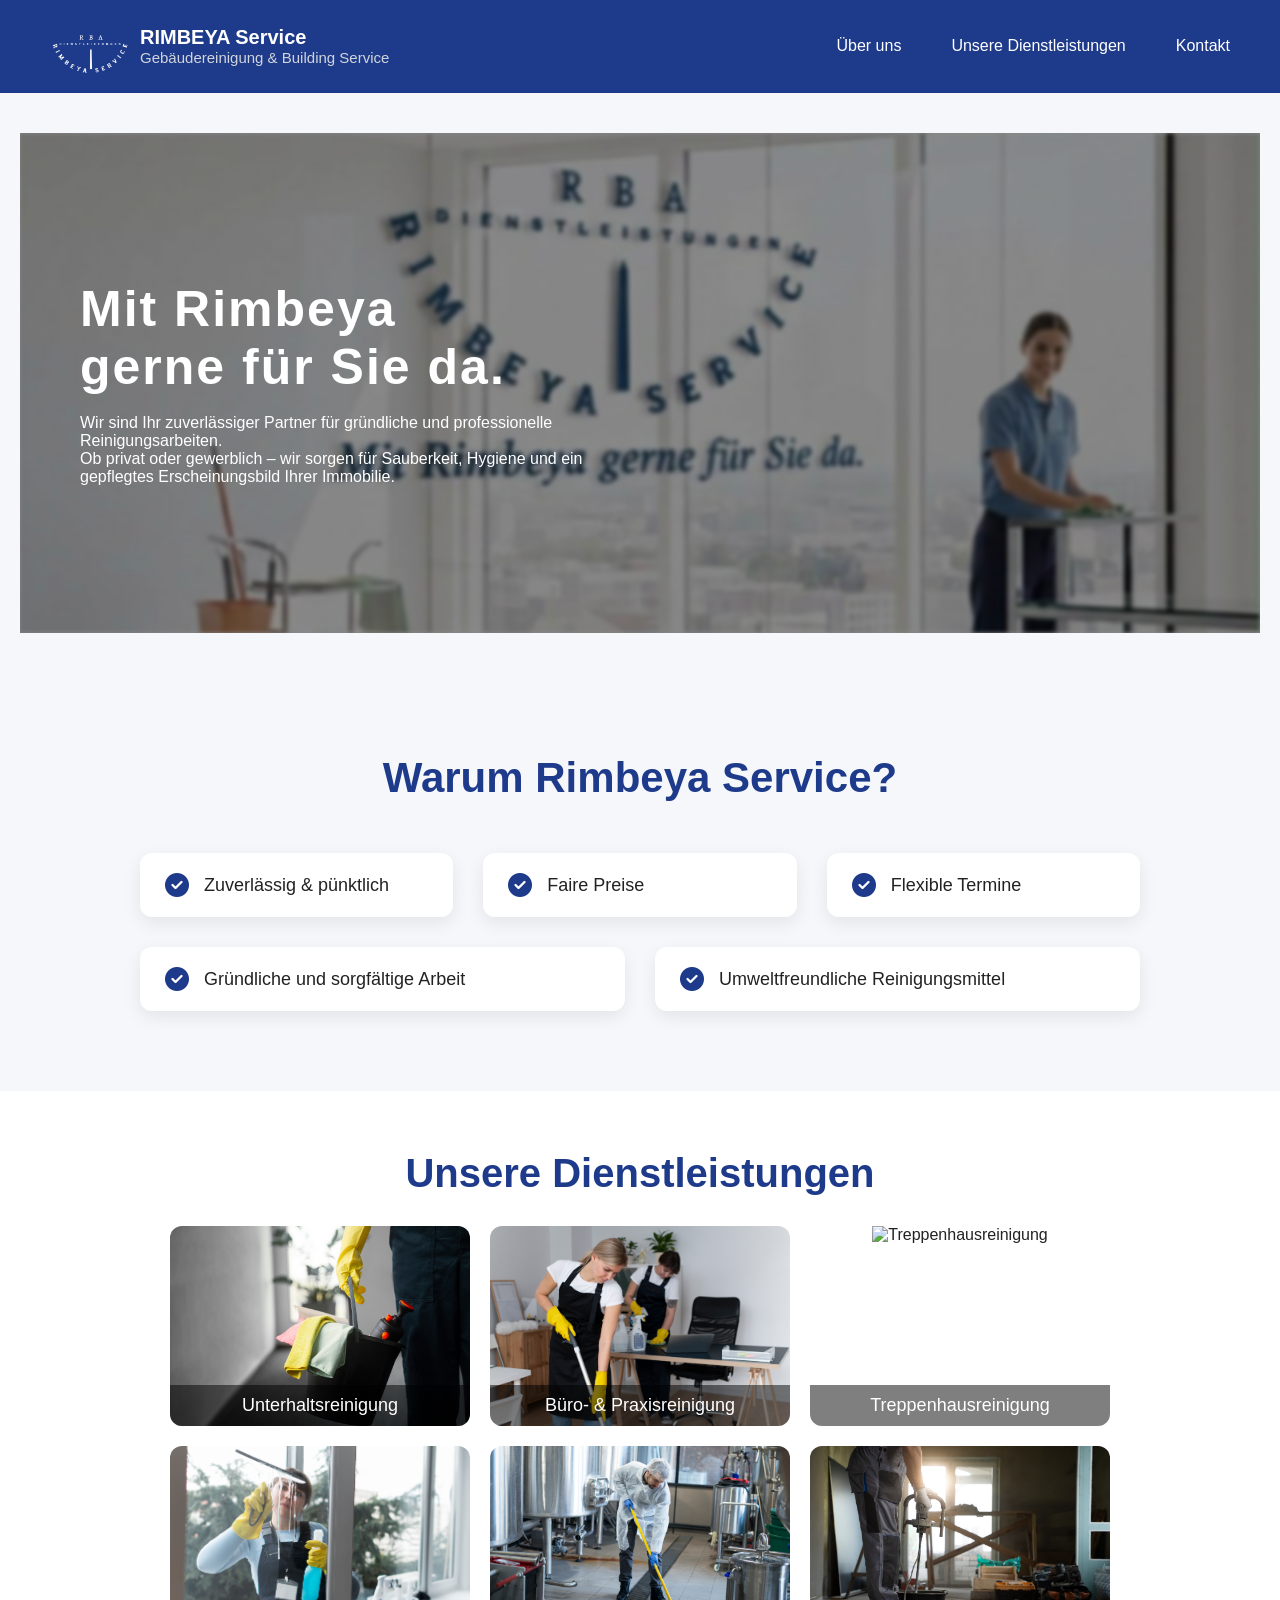
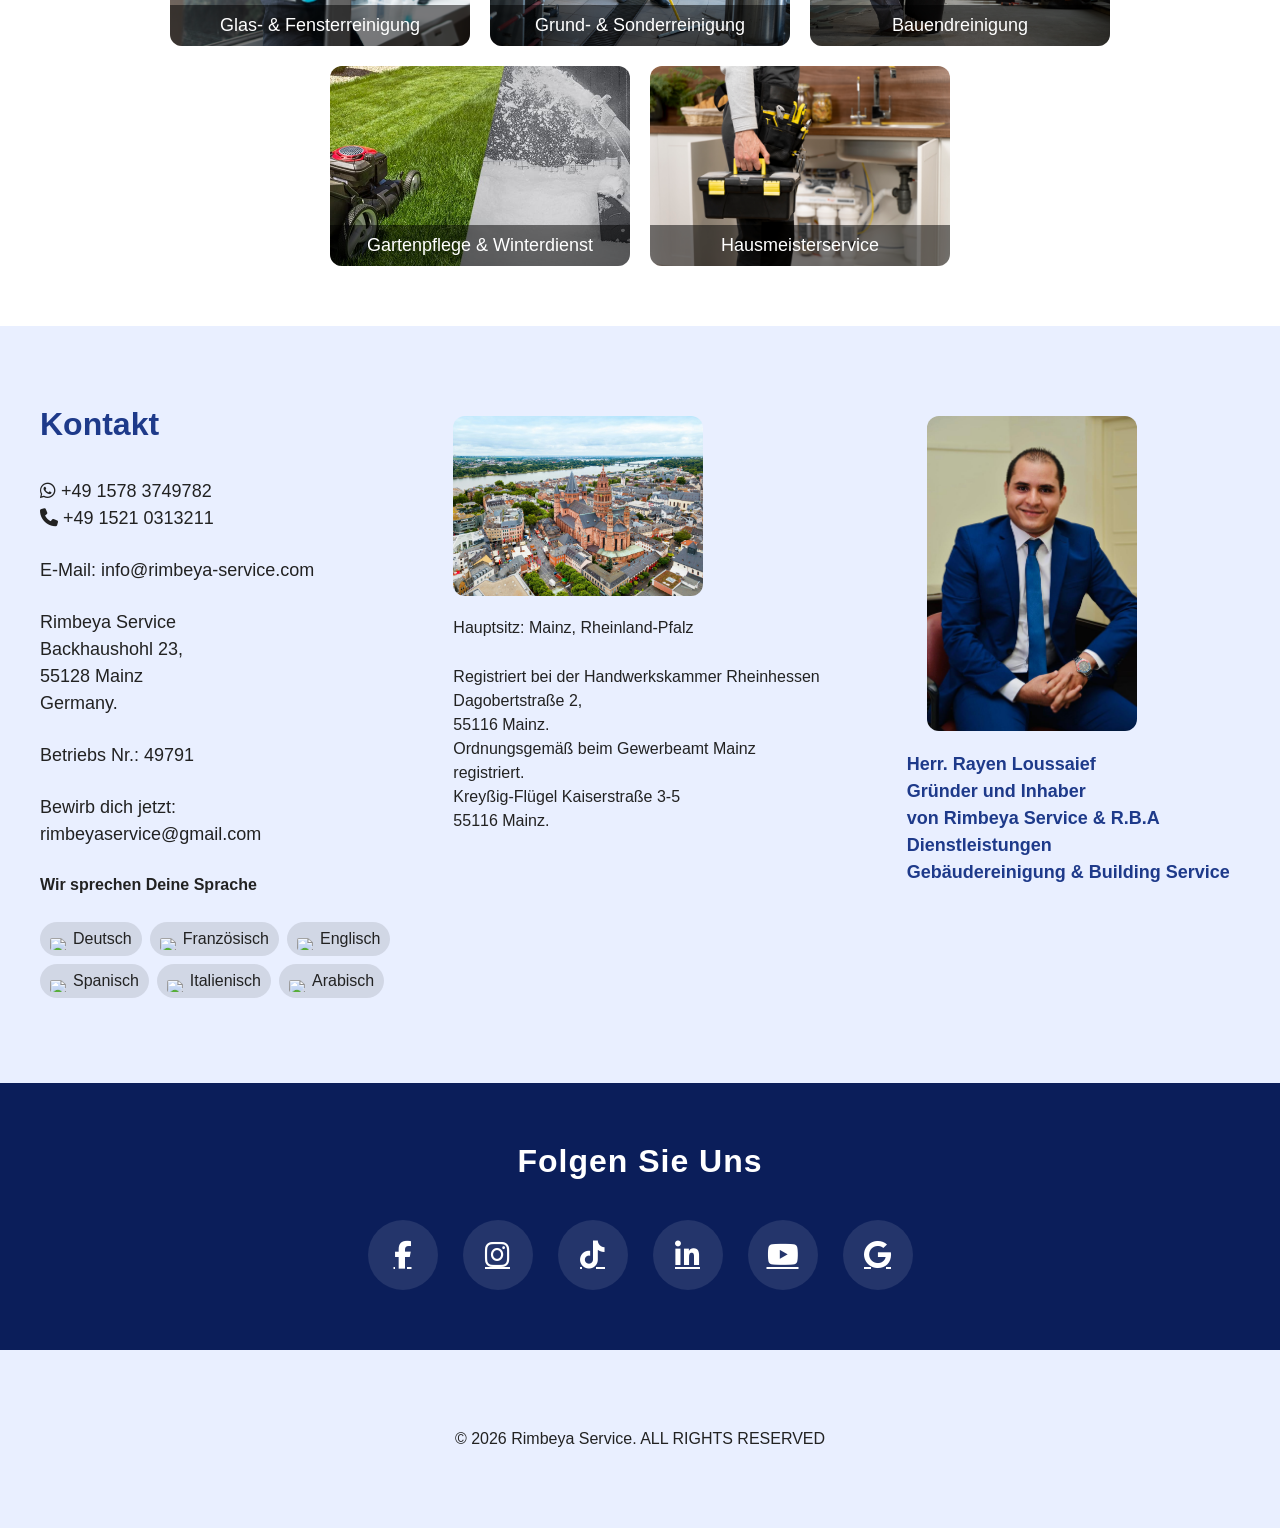
==== index.html @ 20d7219f "Modifications latest" ====
<!DOCTYPE html>
<html lang="fr">

<head>
  <meta charset="UTF-8" />
  <meta name="viewport" content="width=device-width, initial-scale=1.0" />
  <title>Rimbeya Service</title>
  <link rel="stylesheet" href="https://cdnjs.cloudflare.com/ajax/libs/font-awesome/6.4.2/css/all.min.css" />
  <link rel="stylesheet" href="style.css">
</head>

<body>

  <!-- Header -->
  <header class="header">
    <div class="logo">
      <img src="logo.png" alt="RIMBEYA Cleaning">
      <div class="logo-text">
        <span class="main-text">RIMBEYA Service</span>
        <span class="sub-text">Gebäudereinigung & Building Service</span>
      </div>
    </div>

    <!-- Navbar toujours visible -->
    <div class="hamburger">
      <span></span>
      <span></span>
      <span></span>
    </div>
    <nav class="navbar" id="navbar">
      <ul class="nav-links">
        <li><a href="#about">Über uns</a></li>
        <li><a href="#services">Unsere Dienstleistungen</a></li>
        <li><a href="#contact">Kontakt</a></li>
      </ul>
    </nav>
  </header>



  <!-- Section À propos -->
  <section id="about" class="about-section">
    <div class="about-image">
      <img class="slider active" src="img/rimbeya.jpeg" alt="Service de nettoyage professionnel">
      <img class="slider" src="img/img2.jpeg" alt="Service de nettoyage professionnel">
      <img class="slider" src="img/img3.jpeg" alt="Service de nettoyage professionnel">
      <img class="slider" src="img/rimbeya2.jpeg" alt="Service de nettoyage professionnel">
      <img class="slider" src="img/rimbeya3.jpeg" alt="Service de nettoyage professionnel">


      <div class="overlay-text-custom">
        <div class="overlay-left">
          <h1>Mit Rimbeya </br>gerne für Sie da. </h1></br>
          <p> Wir sind Ihr zuverlässiger Partner für gründliche und professionelle Reinigungsarbeiten.
            </br>Ob privat oder gewerblich – wir sorgen für Sauberkeit, Hygiene und ein gepflegtes Erscheinungsbild
            Ihrer Immobilie.</p>

        </div>
        <div class="overlay-right">
        </div>
      </div>
    </div>
  </section>

  <!-- Section Pourquoi / Why -->
  <section id="why" class="why-section">
    <div class="why-container">
      <h2>Warum Rimbeya Service?</h2>
      <div class="why-list">
        <div class="why-item">
          <i class="fas fa-check-circle"></i>
          <p>Zuverlässig & pünktlich</p>
        </div>
        <div class="why-item">
          <i class="fas fa-check-circle"></i>
          <p>Faire Preise</p>
        </div>
        <div class="why-item">
          <i class="fas fa-check-circle"></i>
          <p>Flexible Termine</p>
        </div>
        <div class="why-item">
          <i class="fas fa-check-circle"></i>
          <p>Gründliche und sorgfältige Arbeit</p>
        </div>
        <div class="why-item">
          <i class="fas fa-check-circle"></i>
          <p>Umweltfreundliche Reinigungsmittel</p>
        </div>
      </div>
    </div>
  </section>
  <!-- Section Services -->
  <section id="services" class="services-section">
    <h2>Unsere Dienstleistungen</h2>
    <div class="services-container">
      <div class="service-card">
        <img src="routine.jpg" alt="Unterhaltsreinigung">
        <div class="service-overlay">Unterhaltsreinigung</div>
      </div>
      <div class="service-card">
        <img src="office.jpg" alt="Büro- & Praxisreinigung">
        <div class="service-overlay">Büro- & Praxisreinigung</div>
      </div>
      <div class="service-card">
        <img src="sollam.jpg" alt="Treppenhausreinigung">
        <div class="service-overlay">Treppenhausreinigung</div>
      </div>
      <div class="service-card">
        <img src="window.jpg" alt="Glas- & Fensterreinigung">
        <div class="service-overlay">Glas- & Fensterreinigung</div>
      </div>
      <div class="service-card">
        <img src="3ami9.jpg" alt="Grund- & Sonderreinigung">
        <div class="service-overlay">Grund- & Sonderreinigung</div>
      </div>
      <div class="service-card">
        <img src="bine2.jpg" alt="Bauendreinigung">
        <div class="service-overlay">Bauendreinigung</div>
      </div>
      <div class="service-card">
        <img src="img/snow.jpg" alt="Gartenpflege">
        <div class="service-overlay">Gartenpflege & Winterdienst</div>
      </div>
      <div class="service-card">
        <img src="img/maintenance.jpg" alt="Hausmeisterservice">
        <div class="service-overlay">Hausmeisterservice</div>
      </div>
    </div>
  </section>

  <!-- Section Contact -->
  <section id="contact" class="contact-section">
    <div class="contact-container">

      <!-- Colonne 1 : Téléphone et Email -->
      <div class="contact-column">
        <h3>Kontakt</h3>
        <p style="font-size: 18px;"> <i class="fab fa-whatsapp"></i> +49 1578 3749782 </br> <i class="fas fa-phone"></i>
          +49 1521 0313211 </p>
        <p style="font-size: 18px;">E-Mail: info@rimbeya-service.com</p>
        <p style="font-size: 18px; ">Rimbeya Service </br> Backhaushohl 23, </br>55128 Mainz </br>Germany.</p>
        <p style="font-size: 18px;text-align: left;">Betriebs Nr.: 49791</p>
        <p style="font-size: 18px;text-align: left;">Bewirb dich jetzt: </br>rimbeyaservice@gmail.com</p>
        <p class="languages-label">Wir sprechen Deine Sprache</p>

        <!-- Sprach-Pills -->
        <p class="languages-clean">
          <span><img src="https://flagcdn.com/w20/de.png" alt="Deutsch"> Deutsch</span>
          <span><img src="https://flagcdn.com/w20/fr.png" alt="Französisch"> Französisch</span>
          <span><img src="https://flagcdn.com/w20/gb.png" alt="Englisch"> Englisch</span>
          <span><img src="https://flagcdn.com/w20/es.png" alt="Spanisch"> Spanisch</span>
          <span><img src="https://flagcdn.com/w20/it.png" alt="Italienisch"> Italienisch</span>
          <span><img src="https://flagcdn.com/w20/sa.png" alt="Arabisch"> Arabisch</span>
        </p>
      </div>

      <!-- Colonne 2 : Adresse + Logo -->
      <div class="contact-column">
        <img src="img/mainzz.jpg" alt="European Union Logo" style="width: 250px; height: 180px; ">
        <p>Hauptsitz: Mainz, Rheinland-Pfalz</p>
        <p>
          Registriert bei der Handwerkskammer Rheinhessen
          Dagobertstraße 2, </br> 55116 Mainz.</br>
          Ordnungsgemäß beim Gewerbeamt Mainz registriert.<br>
          Kreyßig-Flügel Kaiserstraße 3-5</br> 55116 Mainz.
        </p>
        <!-- Label mit Stern/Emoji -->

      </div>

      <!-- Colonne 3 : Manager -->
      <div class="contact-column">
        <img src="img/manager.jpeg" alt="Manager Rimbeya Service"
          style="width: 210px; height: auto; margin-left: 60px;">
        <p style="font-size: 18px; margin-left: 40px;" class="manager-name">
          Herr. Rayen Loussaief <br>
          Gründer und Inhaber <br>
          von Rimbeya Service & R.B.A Dienstleistungen<br>
          Gebäudereinigung & Building Service
        </p>
      </div>

    </div>
  </section>


  <!-- Social Media -->
  <section class="social-section">
    <h2>Folgen Sie Uns</h2>
    <div class="social-icons">

      <a href="https://www.facebook.com/profile.php?id=61587386945647" target="_blank" class="social-btn facebook">
        <i class="fab fa-facebook-f"></i>
      </a>

      <a href="https://www.instagram.com/rimbeyaservice/" target="_blank" class="social-btn instagram">
        <i class="fab fa-instagram"></i>
      </a>

      <a href="https://www.tiktok.com/@rimbeyaservice" target="_blank" class="social-btn tiktok">
        <i class="fab fa-tiktok"></i>
      </a>

      <a href="https://www.linkedin.com/in/rimbeya-service-1040a33ab/" target="_blank" class="social-btn linkedin">
        <i class="fab fa-linkedin-in"></i>
      </a>

      <a href="https://www.youtube.com/@RimbeyaServiceGeb%C3%A4udereinigung" target="_blank" class="social-btn youtube">
        <i class="fab fa-youtube"></i>
      </a>
      <a href="https://www.google.com/search?kgmid=/g/11yydqg3rp&hl=en-TN&q=Rimbeya+Service+Geb%C3%A4udereinigung+%26+Building+Service&shndl=30&source=sh/x/loc/osrp/m1/3&kgs=af624893e2315cab&utm_source=sh/x/loc/osrp/m1/3"
        target="_blank" class="social-btn google">
        <i class="fab fa-google"></i>
      </a>
    </div>


  </section>
  <section id="contact" class="contact-section">

    <p style="text-align: center;"> © 2026 Rimbeya Service. ALL RIGHTS RESERVED
    </p>
  </section>



  <!-- JS animations -->
  <script>
    const items = document.querySelectorAll('.why-container li');
    items.forEach((item, index) => {
      item.style.animationDelay = `${index * 0.3}s`;
    });
  </script>

  <!-- Slider JS -->
  <script src="slider.js"></script>
  <script src="menu.js"></script>

</body>

</html>
---- style.css ----
/* Reset & global */
* {
  margin: 0;
  padding: 0;
  box-sizing: border-box;
  font-family: Arial, sans-serif;
}

body {
  background: #f5f7fa;
  color: #222;
}

/* Header */
.header {
  background: #1e3a8a;
  color: #fff;
  display: flex;
  justify-content: space-between;
  align-items: center;
  padding: 15px 50px;
  flex-wrap: wrap;
}

.logo {
  display: flex;
  align-items: center;
  gap: 10px;
}

.logo-text {
  display: flex;
  flex-direction: column;
}

.main-text {
  font-size: 20px;
  font-weight: bold;
  color: white;
}

.sub-text {
  font-size: 15px;
  color: #d1d5db;
  font-weight: 400;
}

.logo img {
  width: 80px;
  height: auto;
}

.navbar a {
  color: white;
  text-decoration: none;
  margin-left: 25px;
  font-weight: 500;
}

.navbar a:hover {
  text-decoration: underline;
}

/* About */
.about-section {
  padding: 40px 20px;
  text-align: center;
}

.about-image {
  position: relative;
  width: 100%;
  height: 500px;
  overflow: hidden;
}

.about-image img.slider {
  position: absolute;
  top: 0;
  left: 0;
  width: 100%;
  height: 500px;
  object-fit: cover;
  opacity: 0;
  transition: opacity 1s ease-in-out;
}

.about-image img.slider.active {
  opacity: 1;
}

.about-image img {
  width: 100%;
  height: 500px;
  object-fit: cover;
  filter: blur(2px);
}

.overlay-text {
  position: absolute;
  inset: 0;
  background: rgba(0, 0, 0, 0.45);
  display: flex;
  align-items: center;
  justify-content: center;
  border-radius: 12px;
}

.overlay-text h1 {
  color: white;
  font-size: 48px;
  letter-spacing: 2px;
}

.about-text {
  max-width: 900px;
  margin: 0 auto;
  font-size: 18px;
  line-height: 1.6;
}

/* Services */
.services-section {
  padding: 60px 20px;
  background: white;
  text-align: center;
}

.services-section h2 {
  margin-bottom: 20px;
  color: #1e3a8a;
  font-size: 40px;
}

.services-container {
  display: flex;
  flex-wrap: wrap;
  gap: 20px;
  justify-content: center;
  margin-top: 30px;
}

.service-card {
  position: relative;
  width: 300px;
  height: 200px;
  border-radius: 12px;
  overflow: hidden;
}

.service-card img {
  width: 100%;
  height: 100%;
  object-fit: cover;
  transition: transform 0.3s;
}

.service-card:hover img {
  transform: scale(1.05);
}

.service-overlay {
  position: absolute;
  bottom: 0;
  width: 100%;
  background: rgba(0, 0, 0, 0.5);
  color: white;
  text-align: center;
  font-size: 18px;
  padding: 10px 0;
}

/* Why section */
.why-section {
  padding: 80px 20px;
  background: #f5f7fa;
  text-align: center;
}

.why-container {
  max-width: 1000px;
  margin: 0 auto;
}

.why-container h2 {
  font-size: 42px;
  color: #1e3a8a;
  margin-bottom: 50px;
  line-height: 1.2;
}

/* Liste des avantages */
.why-list {
  display: flex;
  flex-wrap: wrap;
  justify-content: space-around;
  gap: 30px;
}

.why-item {
  flex: 1 1 250px;
  display: flex;
  align-items: center;
  gap: 15px;
  background: #fff;
  padding: 20px 25px;
  border-radius: 12px;
  box-shadow: 0 6px 18px rgba(0, 0, 0, 0.08);
  transition: transform 0.3s, box-shadow 0.3s;
}

.why-item i {
  color: #1e3a8a;
  font-size: 24px;
}

.why-item p {
  font-size: 18px;
  margin: 0;
  text-align: left;
}

/* Hover effet */
.why-item:hover {
  transform: translateY(-5px);
  box-shadow: 0 12px 24px rgba(0, 0, 0, 0.12);
}

/* Responsive mobile */
@media (max-width: 768px) {
  .why-list {
    flex-direction: column;
    gap: 20px;
  }

  .why-item {
    justify-content: center;
    text-align: center;
  }

  .why-item p {
    text-align: center;
  }
}

/* Contact Section */
.contact-section {
  padding: 80px 20px;
  background: #e9efff;
}

.contact-container {
  display: flex;
  justify-content: space-between;
  align-items: flex-start;
  max-width: 1200px; /* largeur pour 3 colonnes */
  margin: 0 auto;
  gap: 40px;
  flex-wrap: wrap; /* permet de passer en pile sur mobile */
}

/* Colonnes Contact */
.contact-column {
  flex: 1 1 300px; /* chaque colonne flexible, min 300px */
  display: flex;
  flex-direction: column;
  gap: 15px;
}

/* Titres des colonnes */
.contact-column h2,
.contact-column h3 {
  font-size: 32px;
  color: #1e3a8a;
  margin-bottom: 15px;
  text-align: left;
}

/* Texte */
.contact-column p {
  font-size: 16px;
  line-height: 1.5;
  margin: 5px 0;
  text-align: left;
}

/* Images */
.contact-column img {
  width: 100%;
  max-width: 250px;
  height: auto;
  border-radius: 12px;
  object-fit: cover;
  margin-top: 10px;
}

/* Nom manager */
.manager-name {
  font-size: 18px;
  font-weight: bold;
  color: #1e3a8a;
  margin-top: 10px;
  line-height: 1.4;
}

/* Responsive mobile */
@media (max-width: 992px) {
  .contact-container {
    gap: 20px;
  }

  .contact-column h2,
  .contact-column h3 {
    font-size: 28px;
    text-align: center;
  }

  .contact-column p {
    font-size: 15px;
    text-align: center;
  }

  .manager-name {
    text-align: center;
  }

  .contact-column img {
    margin: 0 auto;
  }
}

@media (max-width: 768px) {
  .contact-container {
    flex-direction: column;
    align-items: center;
    text-align: center;
    gap: 30px;
  }

  .contact-column {
    flex: 1 1 100%;
  }
}

/* Social Media */
.social-section {
  padding: 60px 20px;
  text-align: center;
  background: #0b1e5a;
  color: white;
}
.social-btn.google:hover {   
  background-color: #db4437; /* rouge Google */
  color: #fff;
}
.social-section h2 {
  font-size: 32px;
  margin-bottom: 40px;
  letter-spacing: 1px;
  color: #fff;
}

.social-icons {
  display: flex;
  justify-content: center;
  gap: 25px;
  flex-wrap: wrap;
}

.social-btn {
  width: 70px;
  height: 70px;
  display: flex;
  align-items: center;
  justify-content: center;
  border-radius: 50%;
  background: rgba(255, 255, 255, 0.1);
  color: white;
  font-size: 28px;
  position: relative;
  overflow: hidden;
  transition: all 0.3s ease;
}

.social-btn::before {
  content: '';
  position: absolute;
  width: 0;
  height: 0;
  border-radius: 50%;
  background: rgba(255, 255, 255, 0.2);
  top: 50%;
  left: 50%;
  transform: translate(-50%, -50%);
  transition: all 0.4s ease;
}

.social-btn:hover::before {
  width: 120%;
  height: 120%;
  background: rgba(255, 255, 255, 0.3);
  animation: pulse 1s infinite;
}

.social-btn:hover {
  background: white;
}

.social-btn i,
.social-svg {
  z-index: 2;
  transition: all 0.3s ease;
}

.social-btn:hover i,
.social-btn:hover .social-svg {
  transform: scale(1.2);
}

/* Pulse animation */
@keyframes pulse {
  0% {
    transform: translate(-50%, -50%) scale(0.8);
    opacity: 0.7;
  }

  50% {
    transform: translate(-50%, -50%) scale(1.2);
    opacity: 0.3;
  }

  100% {
    transform: translate(-50%, -50%) scale(0.8);
    opacity: 0.7;
  }
}

/* Hover colors spécifiques */
.social-btn.facebook:hover {
  color: #3b5998;
}

.social-btn.instagram:hover {
  color: #e1306c;
}

.social-btn.tiktok:hover {
  color: #010101;
}

.social-btn.linkedin:hover {
  color: #0077b5;
}

.social-btn.youtube:hover {
  color: #ff0000;
}

/* SVG TikTok taille */
.social-svg {
  width: 28px;
  height: 28px;
}

/* Overlay custom sur l'image About */
.overlay-text-custom {
  position: absolute;
  inset: 0;
  background: rgba(0, 0, 0, 0.45);
  display: flex;
  justify-content: space-between;
  align-items: center;
  padding: 60px;
  color: white;
  text-align: left;
}

.overlay-left {
  flex: 1;
}

.overlay-left h1 {
  font-size: 50px;
  font-weight: bold;
  letter-spacing: 2px;
  padding-right: 50px;
}

.overlay-right {
  flex: 1;
  max-width: 550px;
  padding: 50px;
  border-radius: 12px;
}

.overlay-right h2 {
  font-size: 28px;
  margin-bottom: 10px;
}

.overlay-right h3 {
  font-size: 20px;
  margin-bottom: 15px;
  font-weight: 400;
  color: #1633a8;
}

.overlay-right p {
  font-size: 18px;
  line-height: 1.6;
}

/* Responsive mobile */
@media (max-width: 768px) {
  .overlay-text-custom {
    flex-direction: column;
    text-align: center;
    padding: 30px;
  }

  .overlay-left h1 {
    font-size: 42px;
    margin-bottom: 20px;
  }

  .overlay-right {
    max-width: 100%;
  }
}

#aboutSlider {
  width: 100%;
  height: 500px;
  object-fit: cover;
  transition: opacity 0.5s ease-in-out;
}


/* Navbar responsive */
.navbar {
  display: flex;
  align-items: center;
  gap: 20px;
  position: relative;
}

.navbar ul {
  display: flex;
  gap: 25px;
  list-style: none;
}

.navbar ul li a {
  color: white;
  text-decoration: none;
  font-weight: 500;
}

.hamburger {
  display: none;
  flex-direction: column;
  cursor: pointer;
  gap: 5px;
}

.hamburger span {
  width: 25px;
  height: 3px;
  background-color: white;
  border-radius: 2px;
  transition: 0.3s;
}

/* Responsive */
/* Navbar toujours visible */
.navbar {
  display: flex;
  align-items: center;
  gap: 20px;
}

/* Liste de liens */
.navbar ul {
  display: flex;
  gap: 25px;
  list-style: none;
  margin: 0;
  padding: 0;
}

.navbar ul li a {
  color: white;
  text-decoration: none;
  font-weight: 500;
  transition: color 0.3s;
}

.navbar ul li a:hover {
  text-decoration: underline;
  color: #ffcc00;
}

/* === NAVBAR RESPONSIVE (Hamburger Mobile) === */

.hamburger {
  display: none;
  flex-direction: column;
  cursor: pointer;
  gap: 5px;
}

/* Mobile */
@media (max-width: 768px) {

  .hamburger {
    display: flex;
  }

  .navbar {
    display: none;
    width: 100%;
    margin-top: 15px;
  }

  .navbar.active {
    display: block;
  }

  .navbar ul {
    flex-direction: column;
    background: #1e3a8a;
    padding: 15px;
    border-radius: 12px;
  }

  .navbar ul li {
    padding: 10px 0;
    text-align: center;
  }
}

/* Label oben */
.languages-label {
  font-weight: 600;
  font-size: 16px;
  margin-bottom: 8px;
}

/* Sprach-Pills */
.languages-clean {
  display: flex;
  flex-wrap: wrap;
  gap: 8px;
}

.languages-clean span {
  display: flex;
  align-items: center;
  gap: 5px;
  background: rgba(0, 0, 0, 0.1);
  padding: 5px 10px;
  border-radius: 20px;
}

/* Flags */
.languages-clean img {
  width: 18px;
  height: 12px;
  object-fit: cover;
  border-radius: 2px;
}

/* Mobile */
@media (max-width: 768px) {
  .languages-clean {
    justify-content: center;
    text-align: center;
  }
}
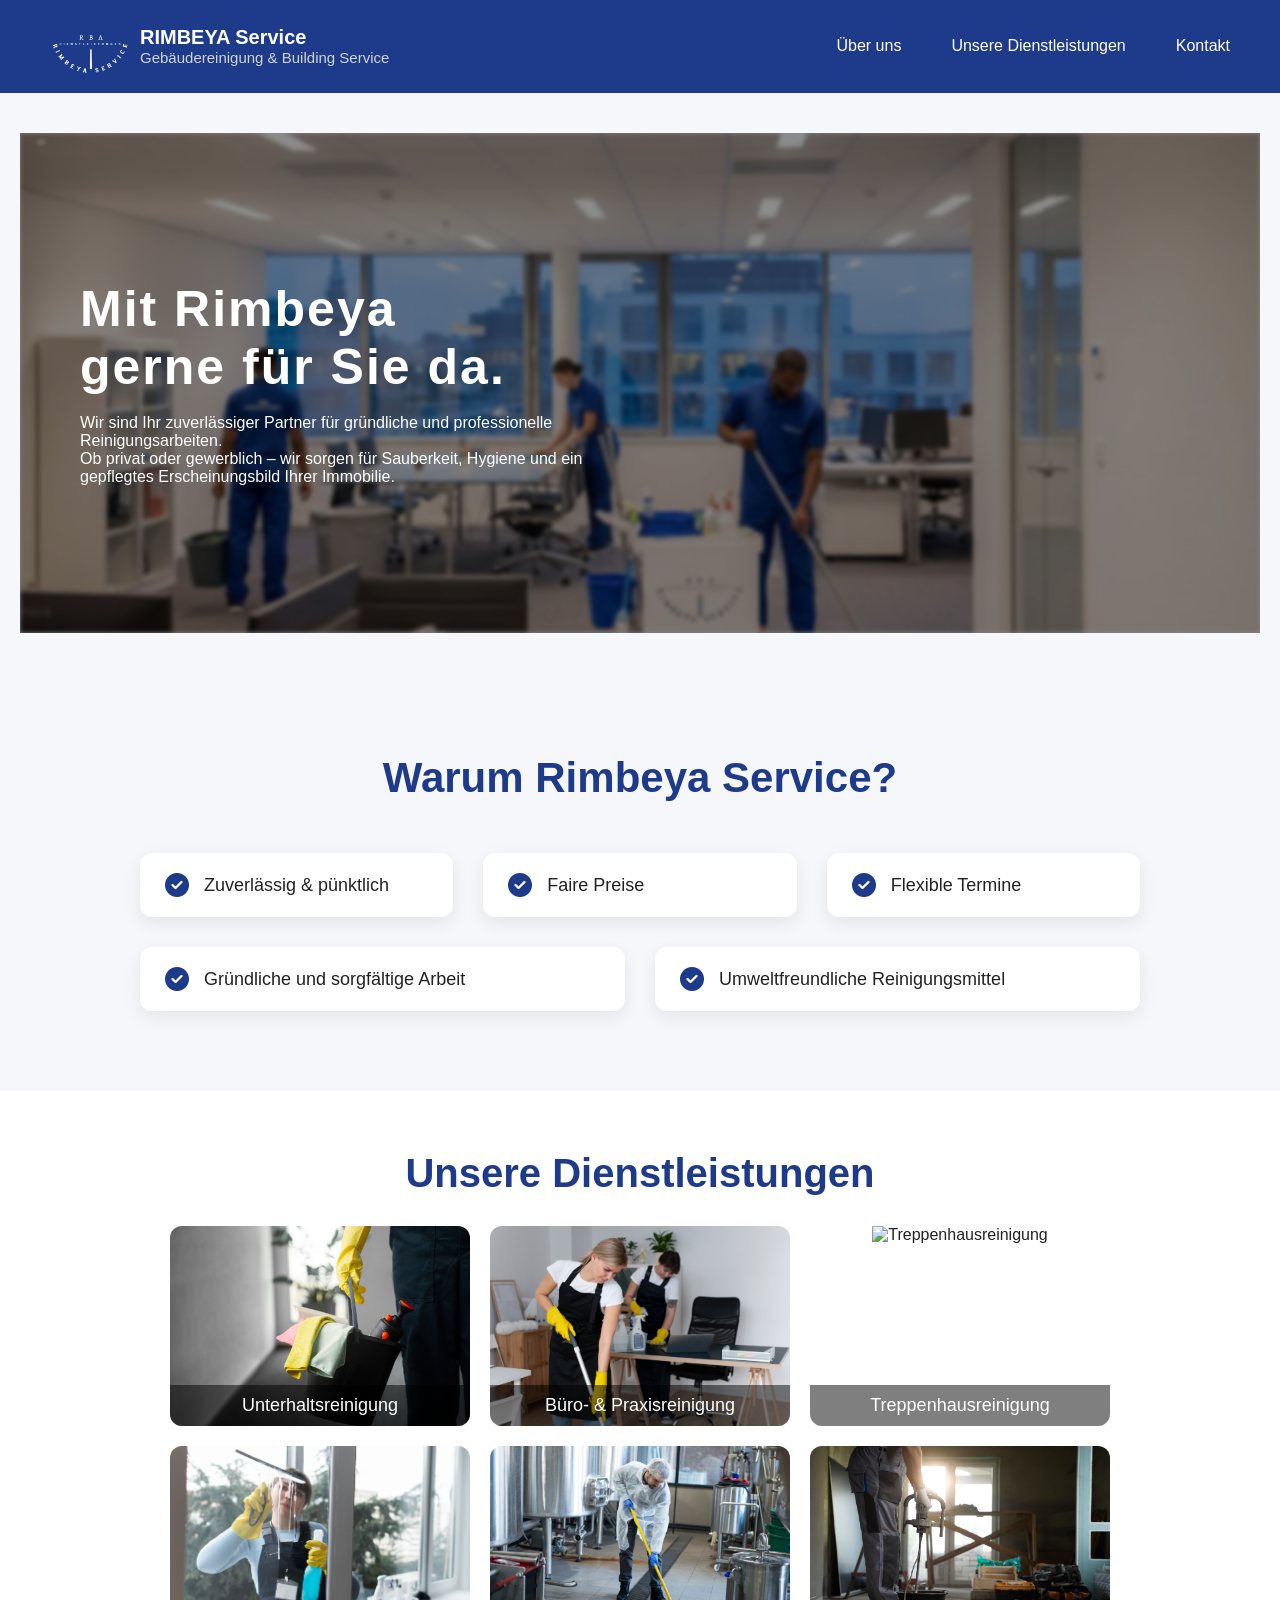
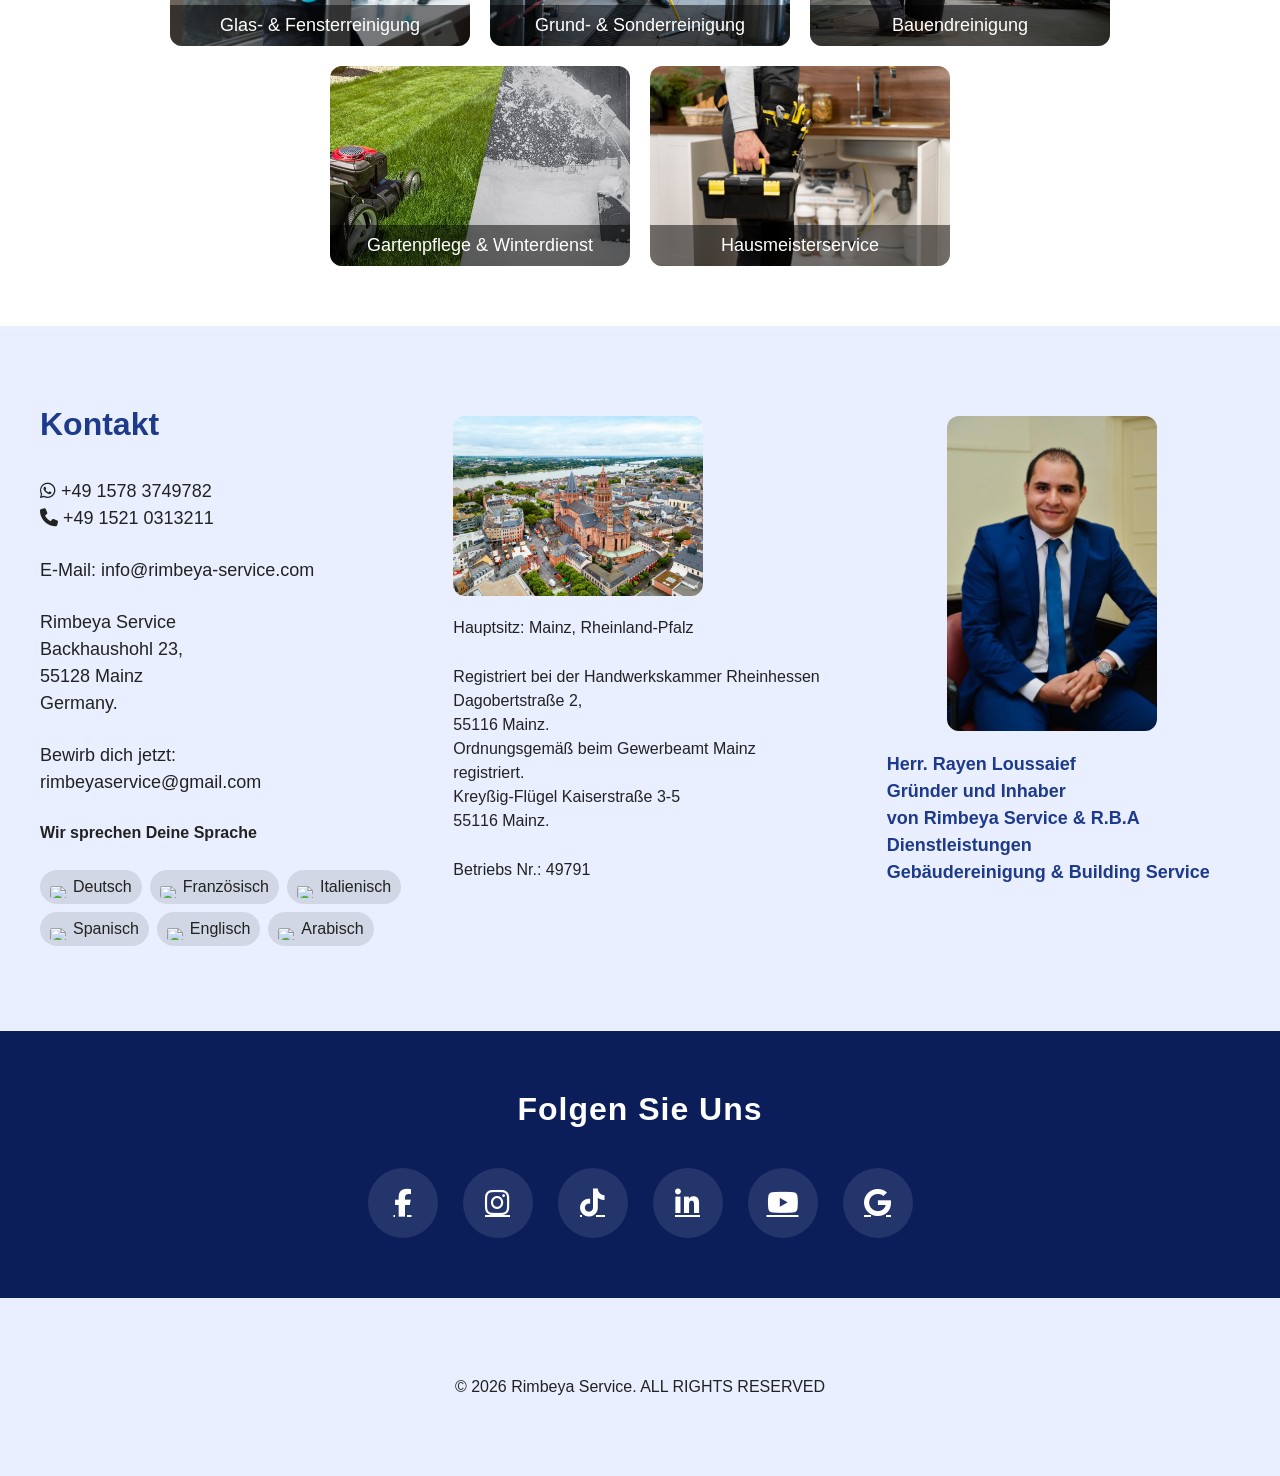
==== commit a4025e55: "Modifications latest" ====
--- a/index.html
+++ b/index.html
@@ -140,17 +140,16 @@
           +49 1521 0313211 </p>
         <p style="font-size: 18px;">E-Mail: info@rimbeya-service.com</p>
         <p style="font-size: 18px; ">Rimbeya Service </br> Backhaushohl 23, </br>55128 Mainz </br>Germany.</p>
-        <p style="font-size: 18px;text-align: left;">Betriebs Nr.: 49791</p>
-        <p style="font-size: 18px;text-align: left;">Bewirb dich jetzt: </br>rimbeyaservice@gmail.com</p>
+        <p style="font-size: 18px">Bewirb dich jetzt: </br>rimbeyaservice@gmail.com</p>
         <p class="languages-label">Wir sprechen Deine Sprache</p>
 
         <!-- Sprach-Pills -->
         <p class="languages-clean">
           <span><img src="https://flagcdn.com/w20/de.png" alt="Deutsch"> Deutsch</span>
           <span><img src="https://flagcdn.com/w20/fr.png" alt="Französisch"> Französisch</span>
+          <span><img src="https://flagcdn.com/w20/it.png" alt="Italienisch"> Italienisch</span>
+          <span><img src="https://flagcdn.com/w20/es.png" alt="Spanisch"> Spanisch</span>
           <span><img src="https://flagcdn.com/w20/gb.png" alt="Englisch"> Englisch</span>
-          <span><img src="https://flagcdn.com/w20/es.png" alt="Spanisch"> Spanisch</span>
-          <span><img src="https://flagcdn.com/w20/it.png" alt="Italienisch"> Italienisch</span>
           <span><img src="https://flagcdn.com/w20/sa.png" alt="Arabisch"> Arabisch</span>
         </p>
       </div>
@@ -165,6 +164,8 @@
           Ordnungsgemäß beim Gewerbeamt Mainz registriert.<br>
           Kreyßig-Flügel Kaiserstraße 3-5</br> 55116 Mainz.
         </p>
+        <p >Betriebs Nr.: 49791</p>
+
         <!-- Label mit Stern/Emoji -->
 
       </div>
@@ -172,8 +173,8 @@
       <!-- Colonne 3 : Manager -->
       <div class="contact-column">
         <img src="img/manager.jpeg" alt="Manager Rimbeya Service"
-          style="width: 210px; height: auto; margin-left: 60px;">
-        <p style="font-size: 18px; margin-left: 40px;" class="manager-name">
+          style="width: 210px; height: auto; margin-left: 80px;">
+        <p style="font-size: 18px; margin-left: 20px;" class="manager-name">
           Herr. Rayen Loussaief <br>
           Gründer und Inhaber <br>
           von Rimbeya Service & R.B.A Dienstleistungen<br>
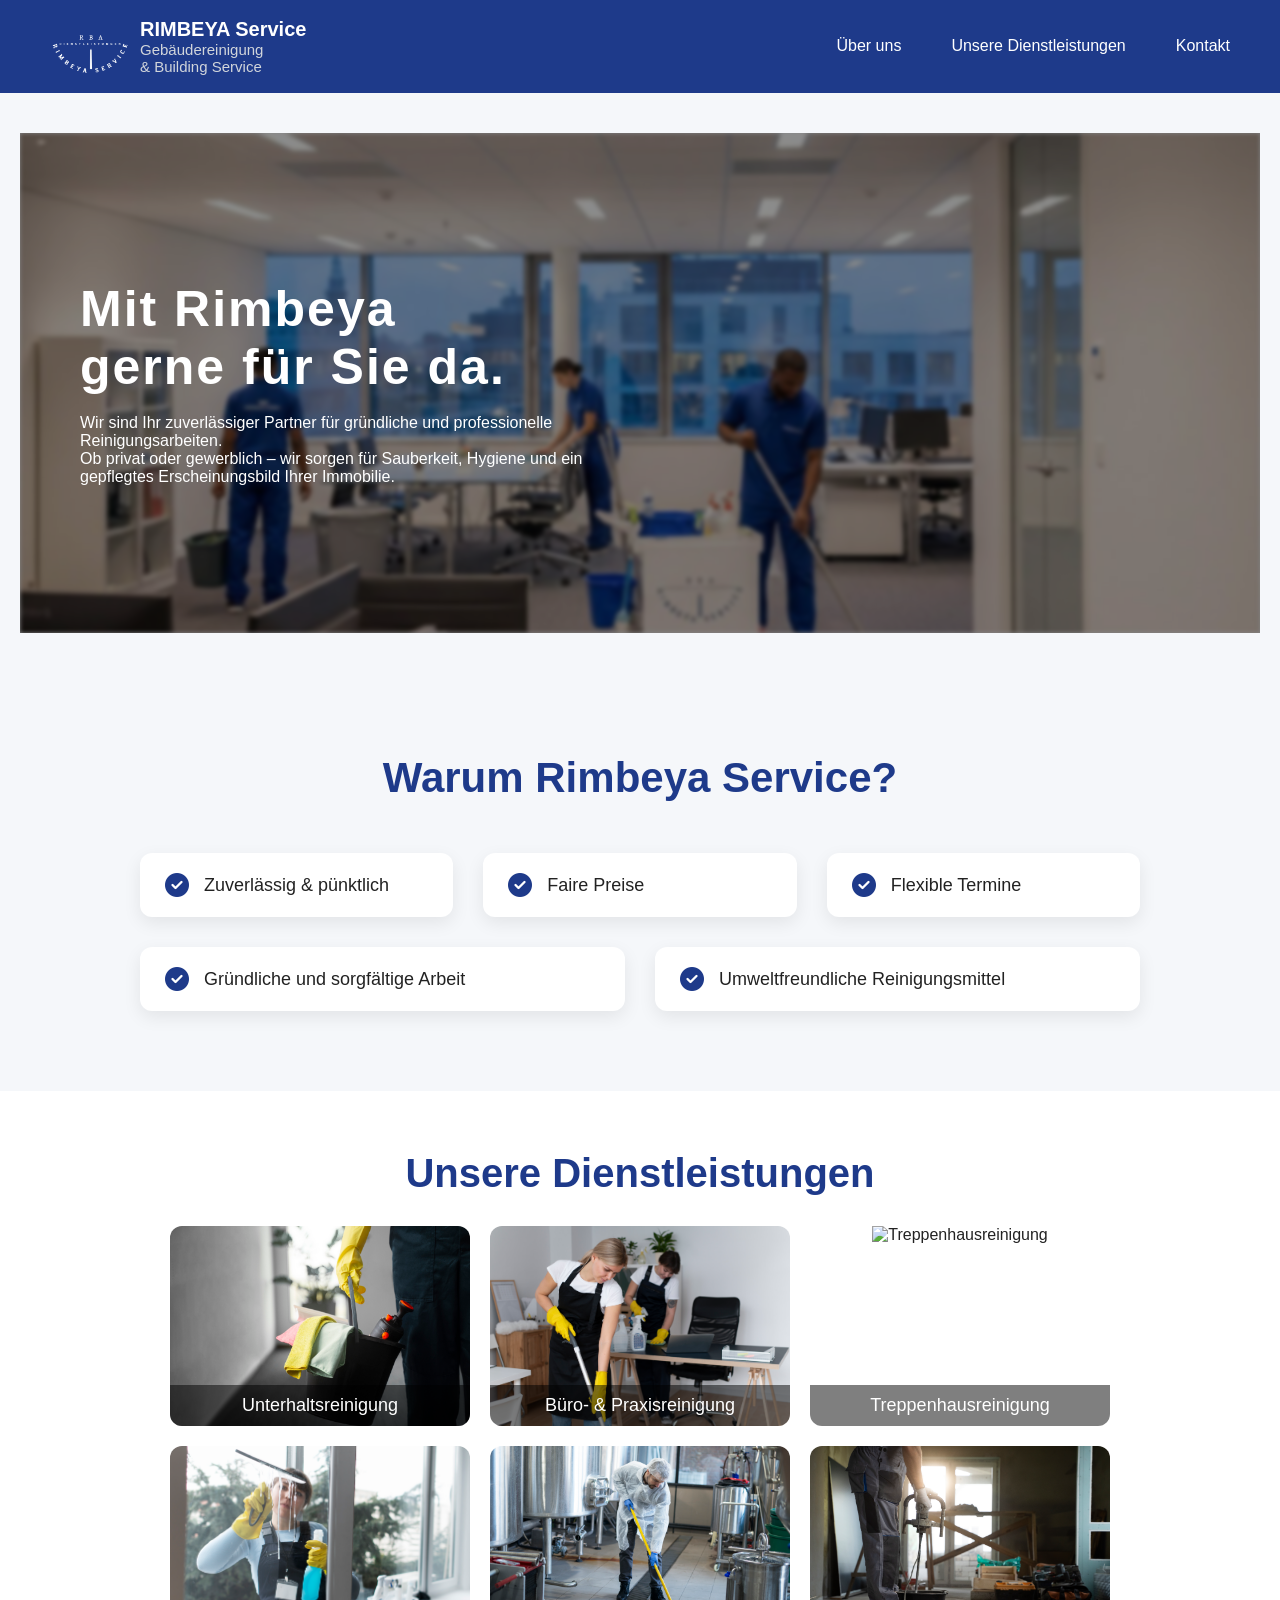
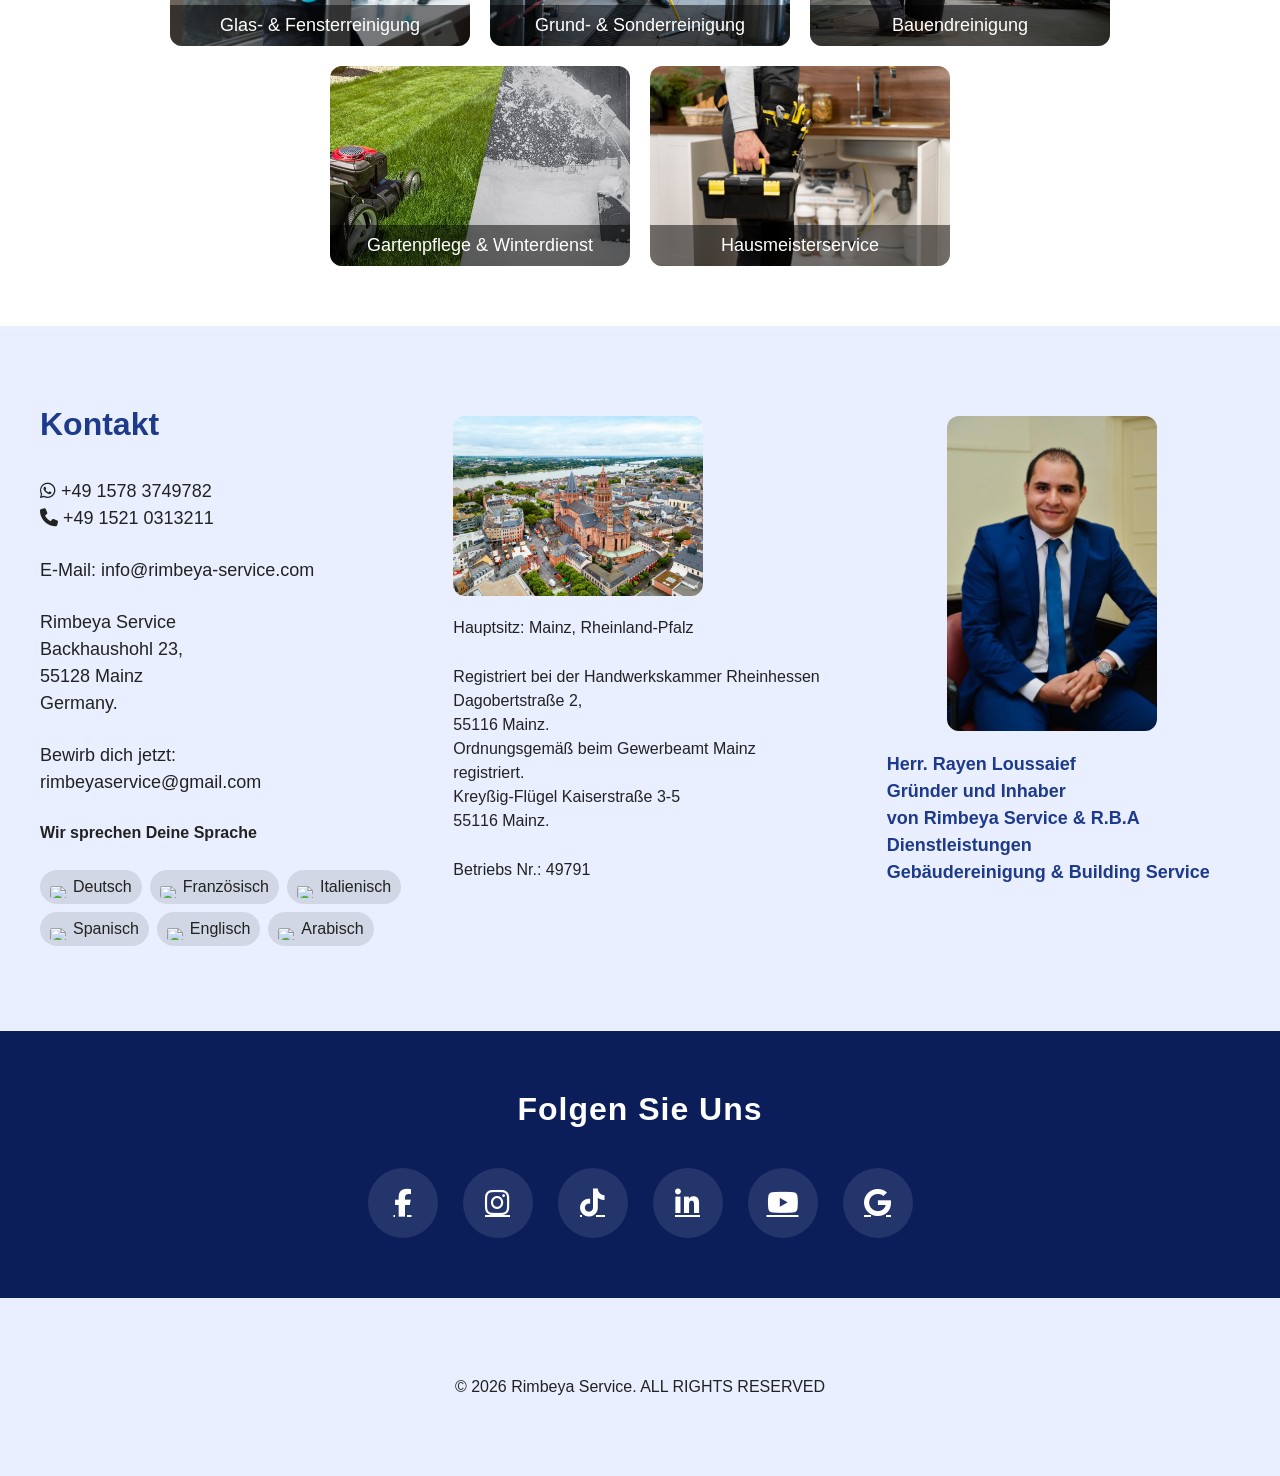
==== commit cdc1256b: "Modifications latest" ====
--- a/index.html
+++ b/index.html
@@ -17,7 +17,7 @@
       <img src="logo.png" alt="RIMBEYA Cleaning">
       <div class="logo-text">
         <span class="main-text">RIMBEYA Service</span>
-        <span class="sub-text">Gebäudereinigung & Building Service</span>
+        <span class="sub-text">Gebäudereinigung  </br>& Building Service</span>
       </div>
     </div>
 
--- a/style.css
+++ b/style.css
@@ -253,15 +253,18 @@
   display: flex;
   justify-content: space-between;
   align-items: flex-start;
-  max-width: 1200px; /* largeur pour 3 colonnes */
+  max-width: 1200px;
+  /* largeur pour 3 colonnes */
   margin: 0 auto;
   gap: 40px;
-  flex-wrap: wrap; /* permet de passer en pile sur mobile */
+  flex-wrap: wrap;
+  /* permet de passer en pile sur mobile */
 }
 
 /* Colonnes Contact */
 .contact-column {
-  flex: 1 1 300px; /* chaque colonne flexible, min 300px */
+  flex: 1 1 300px;
+  /* chaque colonne flexible, min 300px */
   display: flex;
   flex-direction: column;
   gap: 15px;
@@ -349,10 +352,13 @@
   background: #0b1e5a;
   color: white;
 }
-.social-btn.google:hover {   
-  background-color: #db4437; /* rouge Google */
+
+.social-btn.google:hover {
+  background-color: #db4437;
+  /* rouge Google */
   color: #fff;
 }
+
 .social-section h2 {
   font-size: 32px;
   margin-bottom: 40px;
@@ -644,6 +650,7 @@
   font-weight: 600;
   font-size: 16px;
   margin-bottom: 8px;
+
 }
 
 /* Sprach-Pills */
@@ -660,6 +667,13 @@
   background: rgba(0, 0, 0, 0.1);
   padding: 5px 10px;
   border-radius: 20px;
+  transition: transform 0.3s ease, background-color 0.3s ease;
+
+}
+
+.languages-clean span:hover {
+  transform: scale(1.1);
+  /* ykber shwaya */
 }
 
 /* Flags */
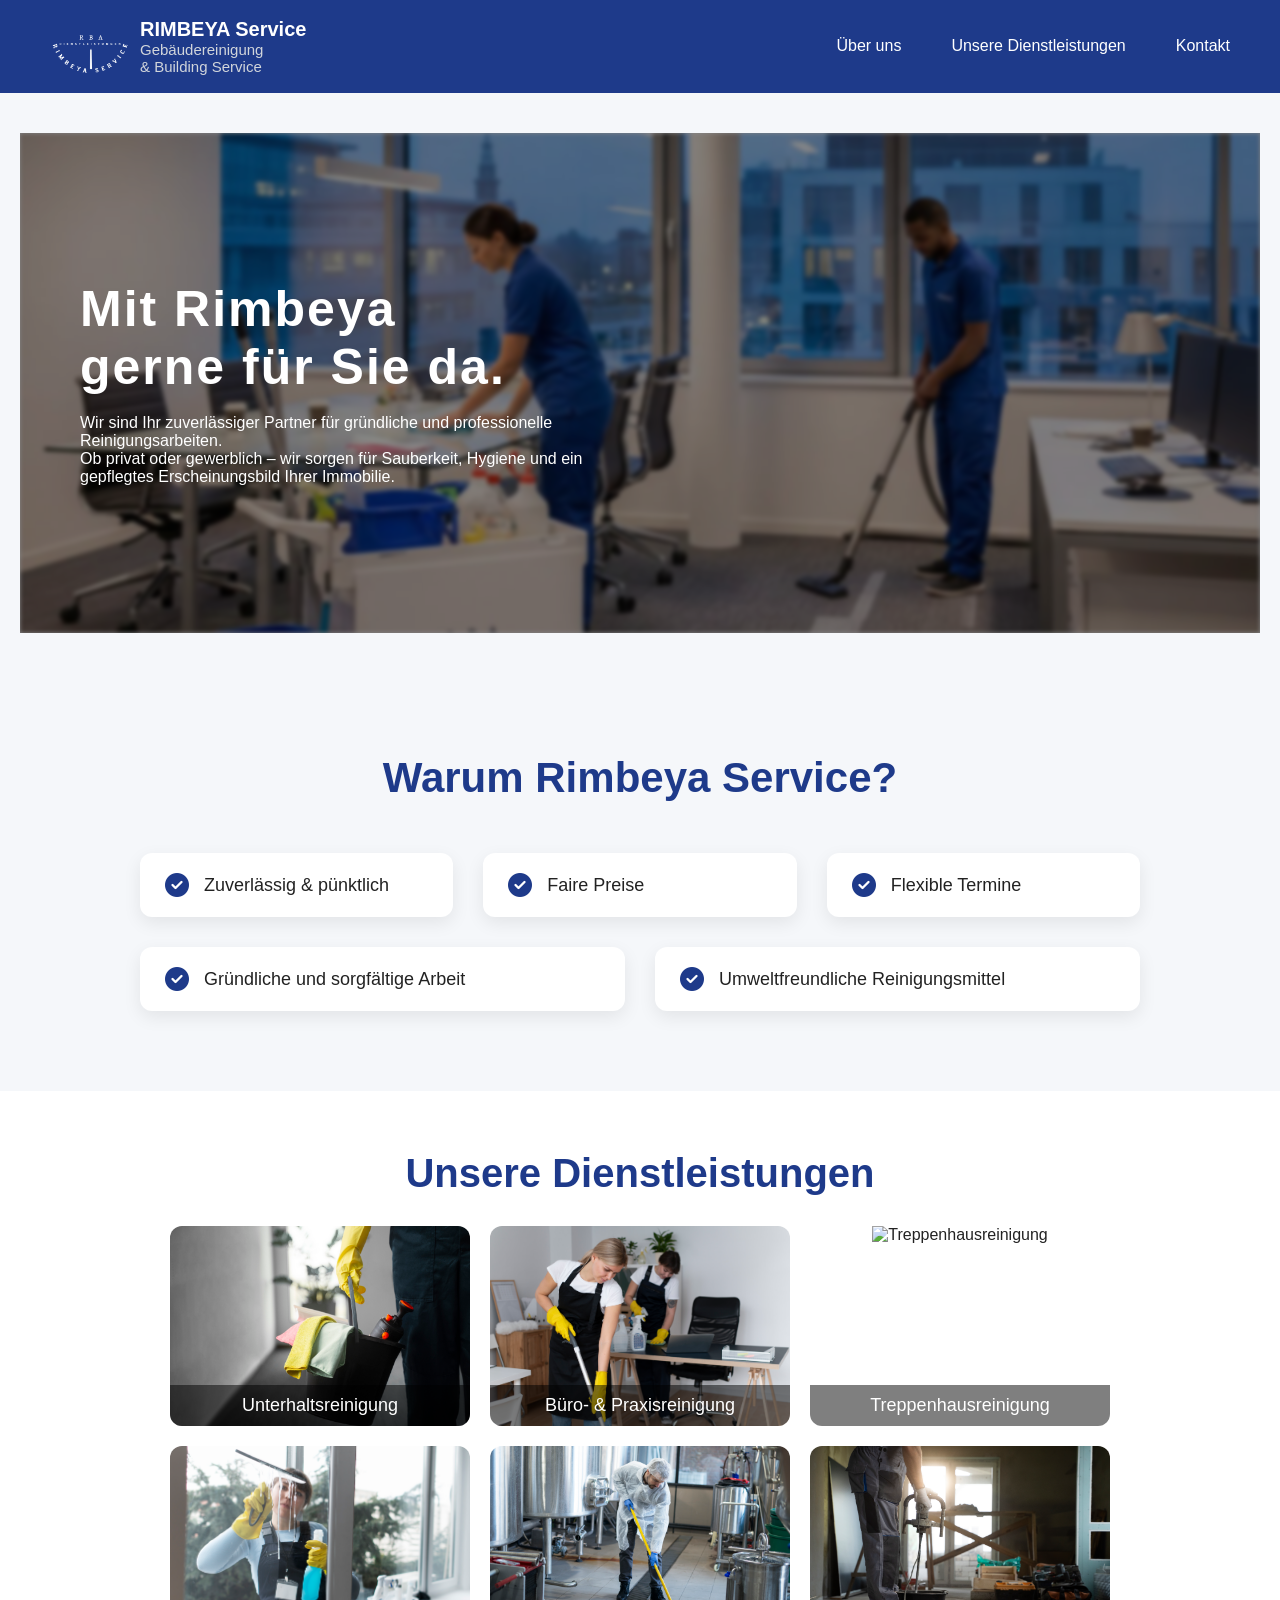
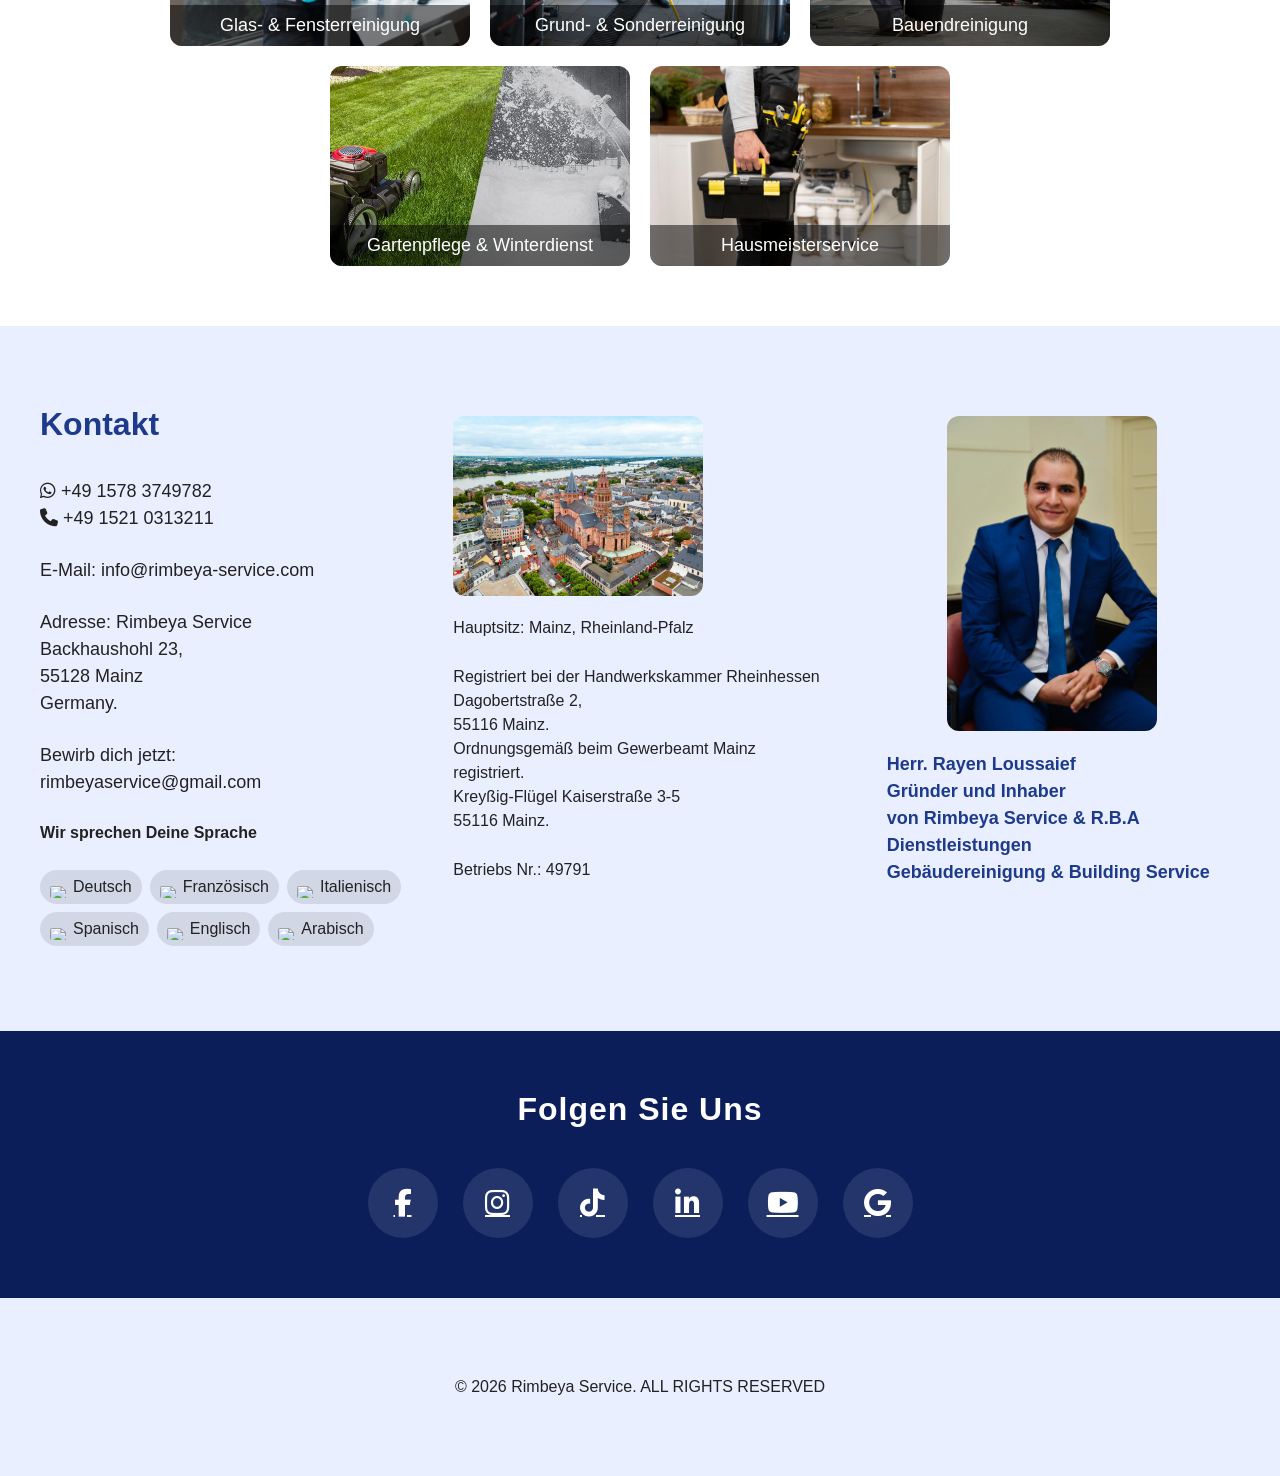
==== commit ccfc59b3: "Modifications latest" ====
--- a/index.html
+++ b/index.html
@@ -139,7 +139,7 @@
         <p style="font-size: 18px;"> <i class="fab fa-whatsapp"></i> +49 1578 3749782 </br> <i class="fas fa-phone"></i>
           +49 1521 0313211 </p>
         <p style="font-size: 18px;">E-Mail: info@rimbeya-service.com</p>
-        <p style="font-size: 18px; ">Rimbeya Service </br> Backhaushohl 23, </br>55128 Mainz </br>Germany.</p>
+        <p style="font-size: 18px; ">Adresse: Rimbeya Service </br> Backhaushohl 23, </br>55128 Mainz </br>Germany.</p>
         <p style="font-size: 18px">Bewirb dich jetzt: </br>rimbeyaservice@gmail.com</p>
         <p class="languages-label">Wir sprechen Deine Sprache</p>
 
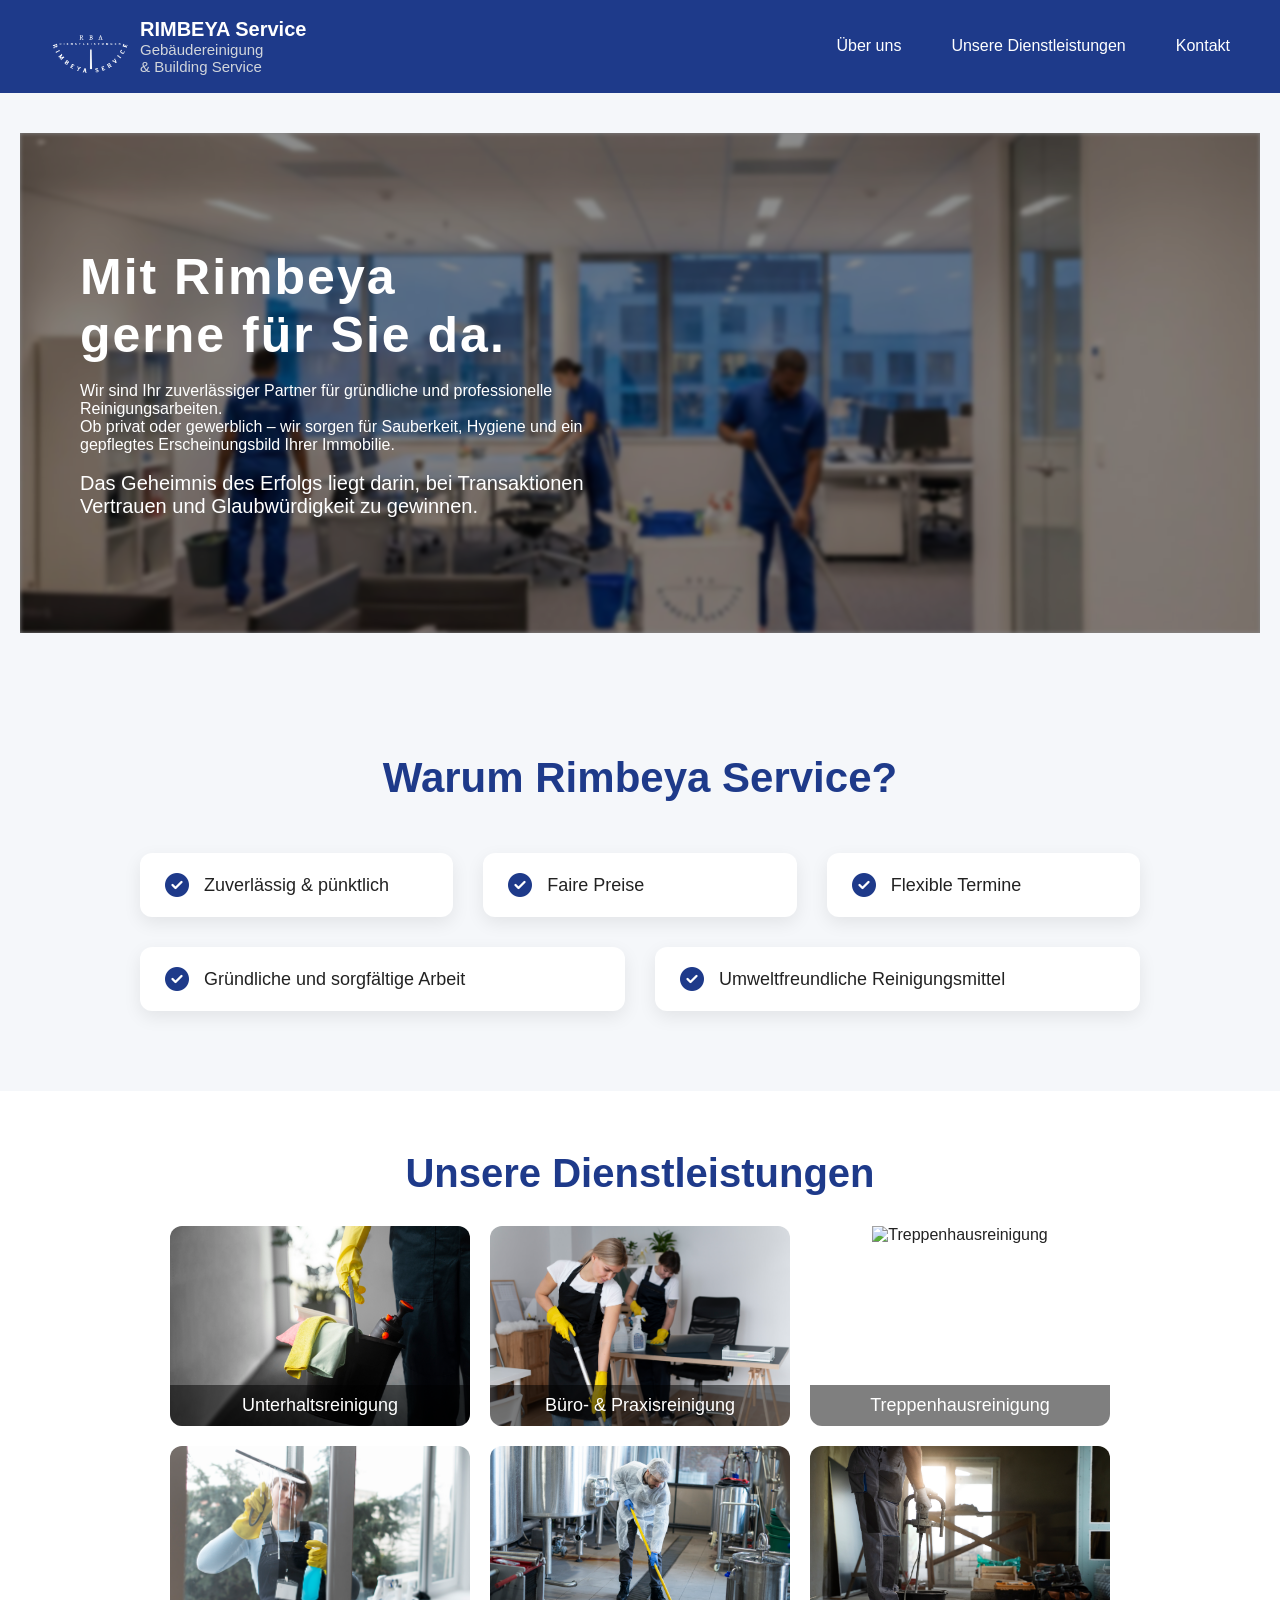
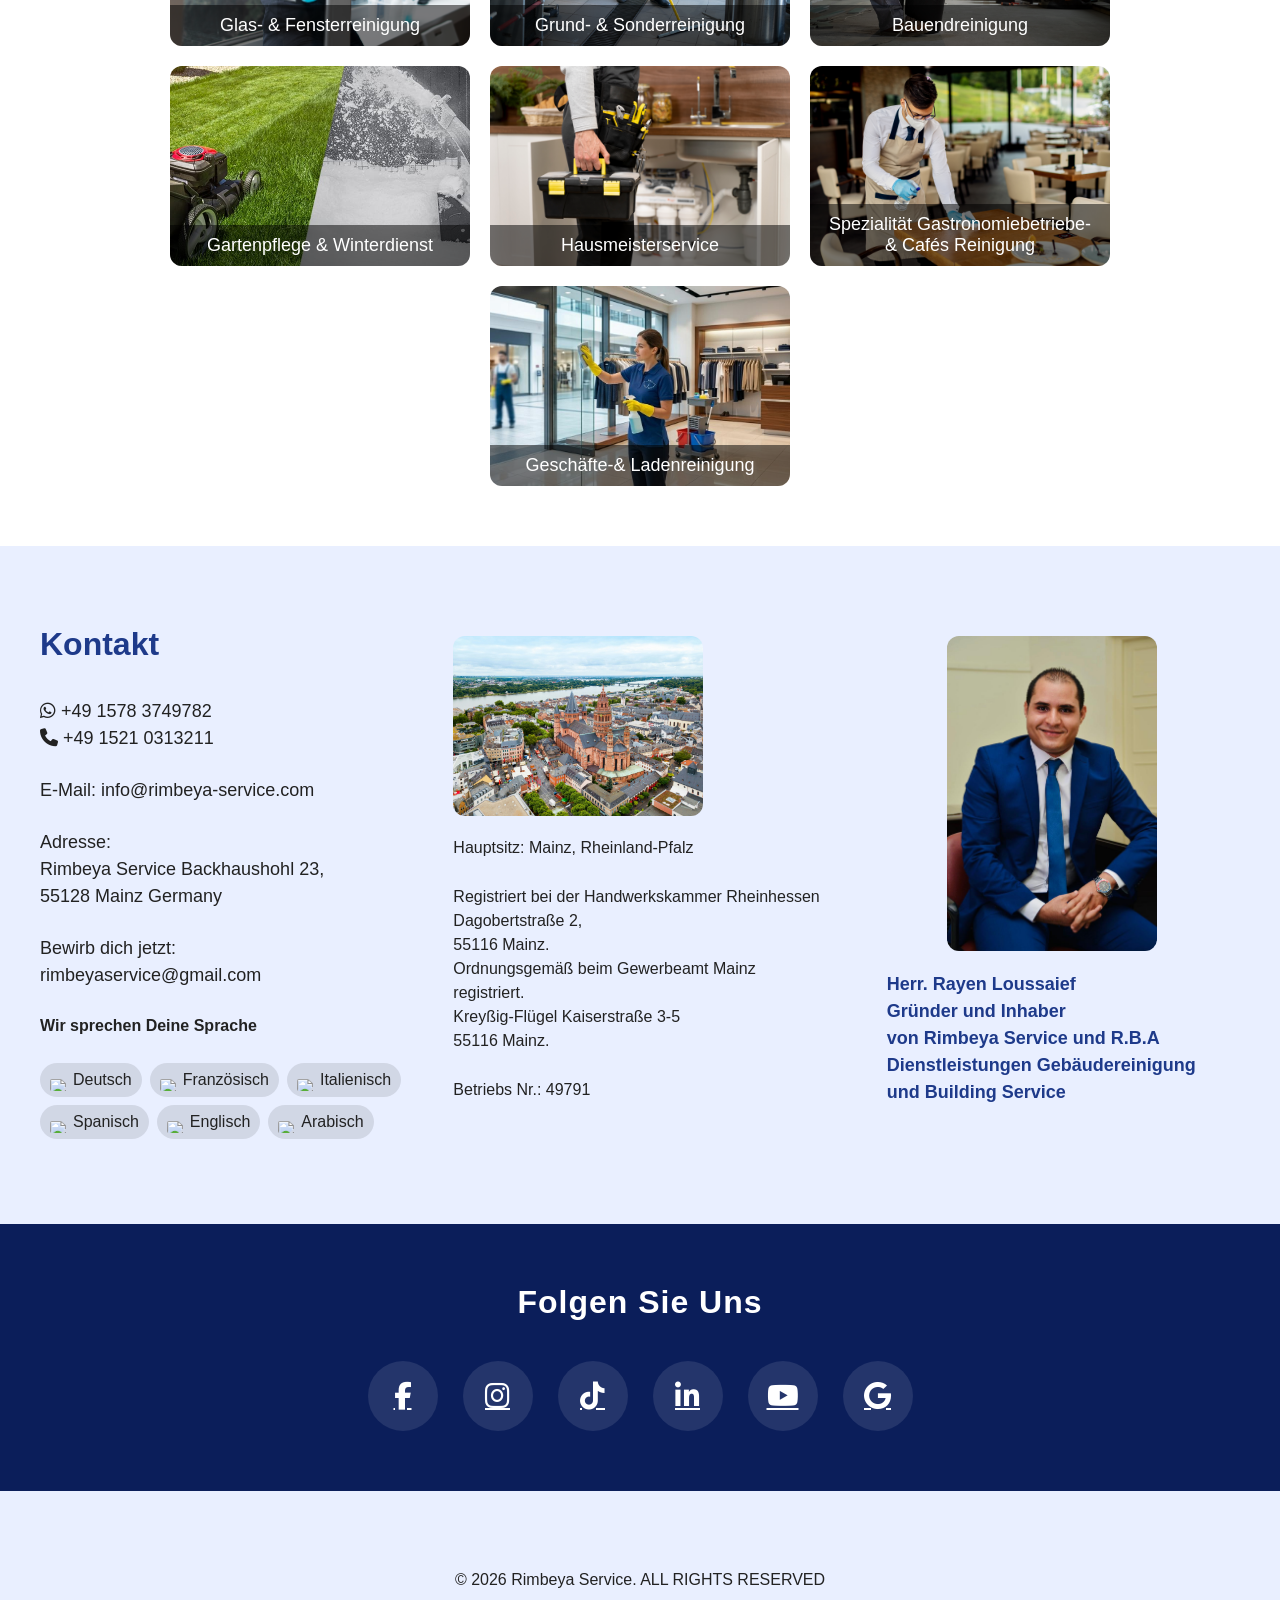
==== commit 581464ec: "Modifications latest" ====
--- a/index.html
+++ b/index.html
@@ -17,7 +17,7 @@
       <img src="logo.png" alt="RIMBEYA Cleaning">
       <div class="logo-text">
         <span class="main-text">RIMBEYA Service</span>
-        <span class="sub-text">Gebäudereinigung  </br>& Building Service</span>
+        <span class="sub-text">Gebäudereinigung </br>& Building Service</span>
       </div>
     </div>
 
@@ -46,6 +46,9 @@
       <img class="slider" src="img/img3.jpeg" alt="Service de nettoyage professionnel">
       <img class="slider" src="img/rimbeya2.jpeg" alt="Service de nettoyage professionnel">
       <img class="slider" src="img/rimbeya3.jpeg" alt="Service de nettoyage professionnel">
+      <img class="slider" src="img/1.jpeg" alt="Service de nettoyage professionnel">
+      <img class="slider" src="img/2.jpeg" alt="Service de nettoyage professionnel">
+      <img class="slider" src="img/3.jpeg" alt="Service de nettoyage professionnel">
 
 
       <div class="overlay-text-custom">
@@ -53,8 +56,10 @@
           <h1>Mit Rimbeya </br>gerne für Sie da. </h1></br>
           <p> Wir sind Ihr zuverlässiger Partner für gründliche und professionelle Reinigungsarbeiten.
             </br>Ob privat oder gewerblich – wir sorgen für Sauberkeit, Hygiene und ein gepflegtes Erscheinungsbild
-            Ihrer Immobilie.</p>
-
+            Ihrer Immobilie.
+          </p></br>
+          <p style="font-size: 20px;">Das Geheimnis des Erfolgs liegt darin, bei Transaktionen Vertrauen und
+            Glaubwürdigkeit zu gewinnen.</p>
         </div>
         <div class="overlay-right">
         </div>
@@ -125,6 +130,14 @@
       <div class="service-card">
         <img src="img/maintenance.jpg" alt="Hausmeisterservice">
         <div class="service-overlay">Hausmeisterservice</div>
+      </div>
+      <div class="service-card">
+        <img src="img/resto.jpg" alt="Hausmeisterservice">
+        <div class="service-overlay">Spezialität Gastronomiebetriebe-</br> & Cafés Reinigung</div>
+      </div>
+      <div class="service-card">
+        <img src="img/mall.jpeg" alt="Hausmeisterservice">
+        <div class="service-overlay">Geschäfte-& Ladenreinigung</div>
       </div>
     </div>
   </section>
@@ -139,7 +152,7 @@
         <p style="font-size: 18px;"> <i class="fab fa-whatsapp"></i> +49 1578 3749782 </br> <i class="fas fa-phone"></i>
           +49 1521 0313211 </p>
         <p style="font-size: 18px;">E-Mail: info@rimbeya-service.com</p>
-        <p style="font-size: 18px; ">Adresse: Rimbeya Service </br> Backhaushohl 23, </br>55128 Mainz </br>Germany.</p>
+        <p style="font-size: 18px; ">Adresse:</br> Rimbeya Service Backhaushohl 23, </br>55128 Mainz Germany</p>
         <p style="font-size: 18px">Bewirb dich jetzt: </br>rimbeyaservice@gmail.com</p>
         <p class="languages-label">Wir sprechen Deine Sprache</p>
 
@@ -164,7 +177,7 @@
           Ordnungsgemäß beim Gewerbeamt Mainz registriert.<br>
           Kreyßig-Flügel Kaiserstraße 3-5</br> 55116 Mainz.
         </p>
-        <p >Betriebs Nr.: 49791</p>
+        <p>Betriebs Nr.: 49791</p>
 
         <!-- Label mit Stern/Emoji -->
 
@@ -177,8 +190,8 @@
         <p style="font-size: 18px; margin-left: 20px;" class="manager-name">
           Herr. Rayen Loussaief <br>
           Gründer und Inhaber <br>
-          von Rimbeya Service & R.B.A Dienstleistungen<br>
-          Gebäudereinigung & Building Service
+          von Rimbeya Service und R.B.A Dienstleistungen
+          Gebäudereinigung <br>und Building Service
         </p>
       </div>
 
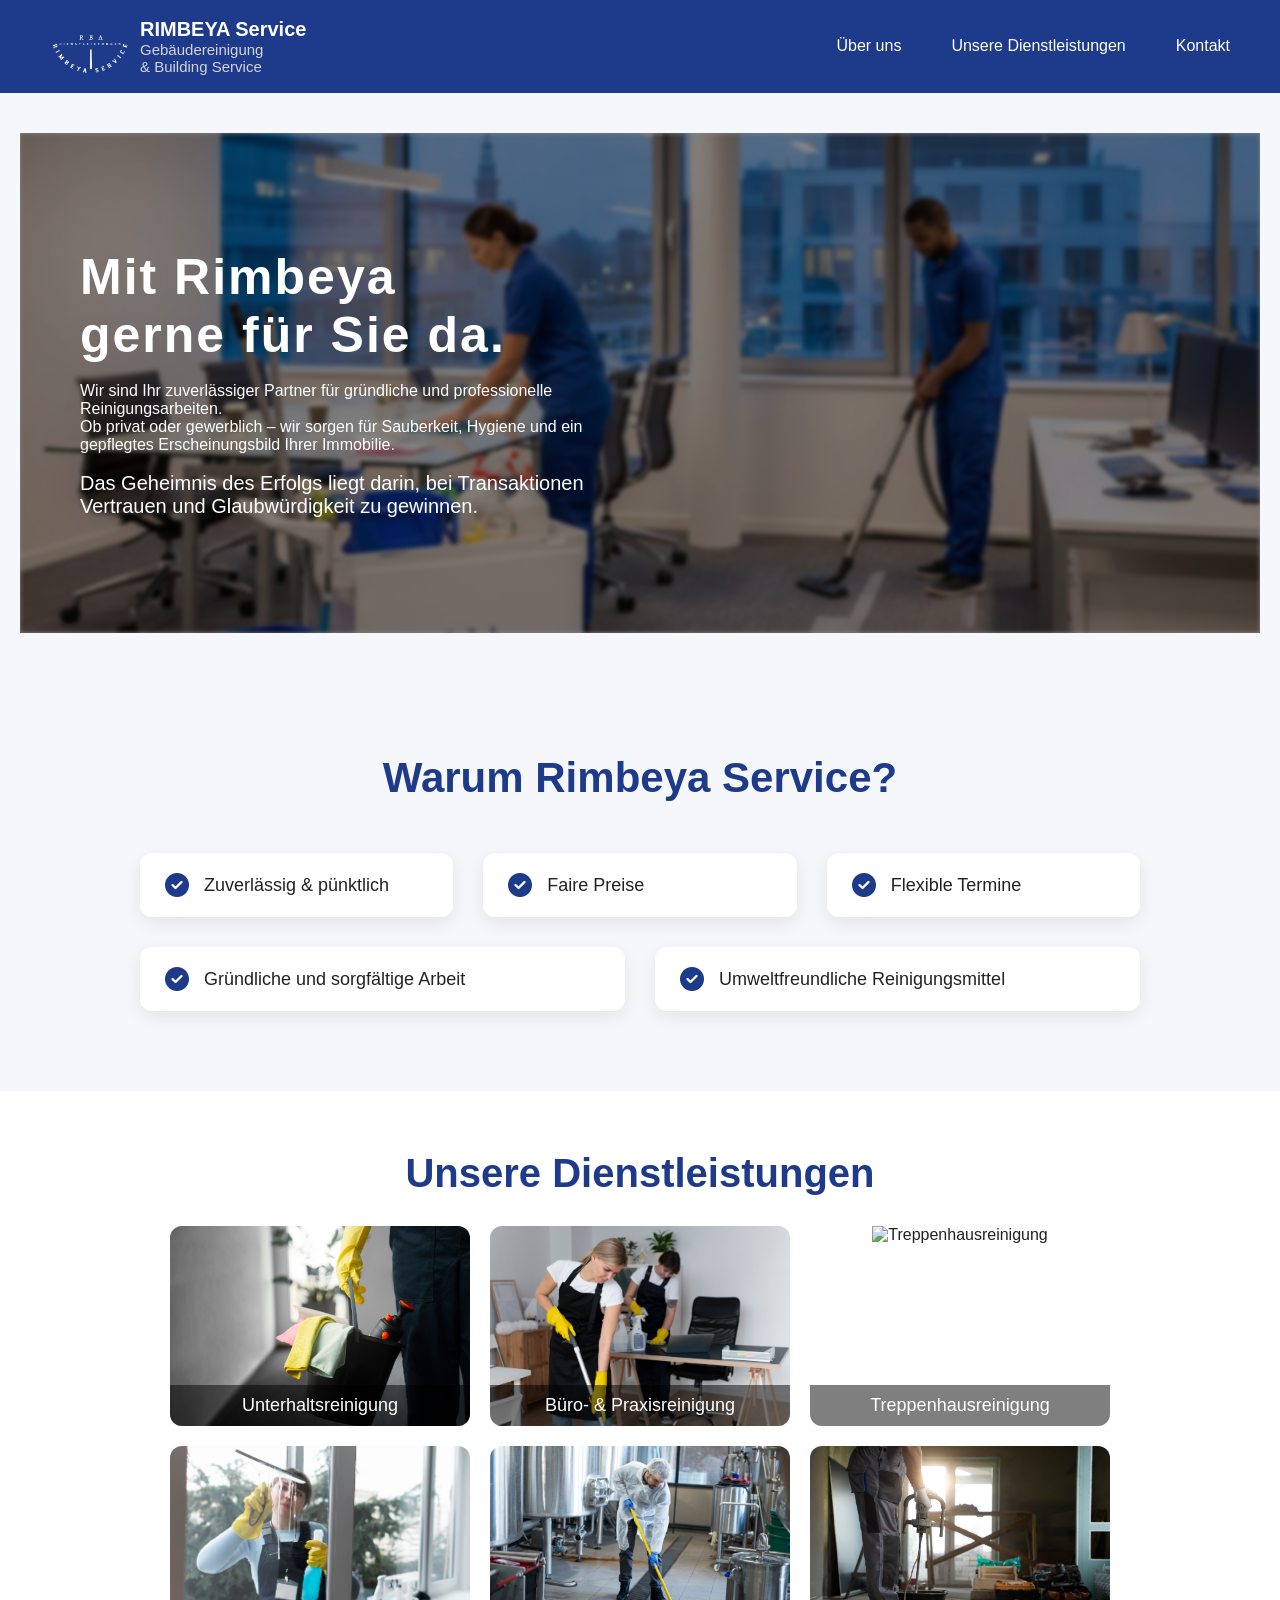
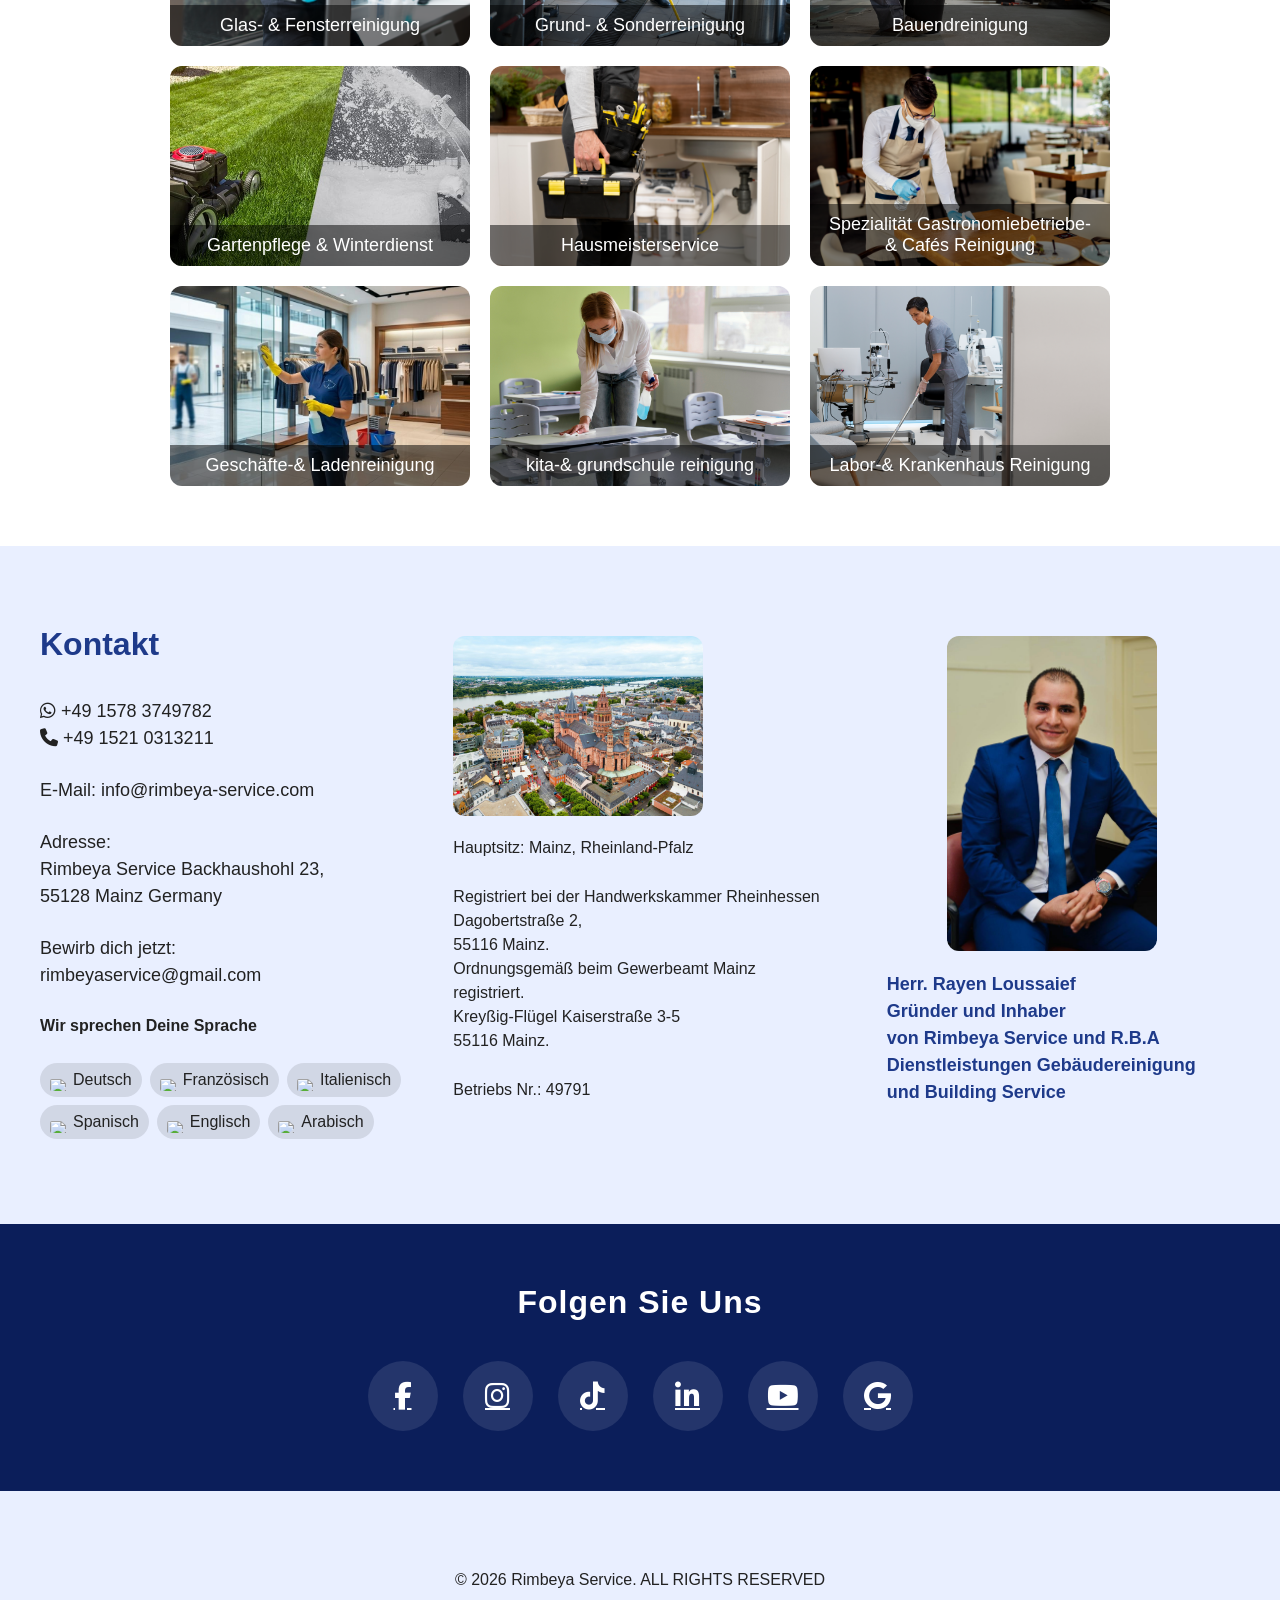
==== commit 3fde3a1a: "Modifications latest" ====
--- a/index.html
+++ b/index.html
@@ -139,6 +139,14 @@
         <img src="img/mall.jpeg" alt="Hausmeisterservice">
         <div class="service-overlay">Geschäfte-& Ladenreinigung</div>
       </div>
+      <div class="service-card">
+        <img src="img/school.jpg" alt="Hausmeisterservice">
+        <div class="service-overlay">kita-& grundschule reinigung</div>
+      </div>
+      <div class="service-card">
+        <img src="img/woman-cleaning-ophthalmologist-s-office.jpg" alt="Hausmeisterservice">
+        <div class="service-overlay">Labor-& Krankenhaus Reinigung</div>
+      </div>
     </div>
   </section>
 
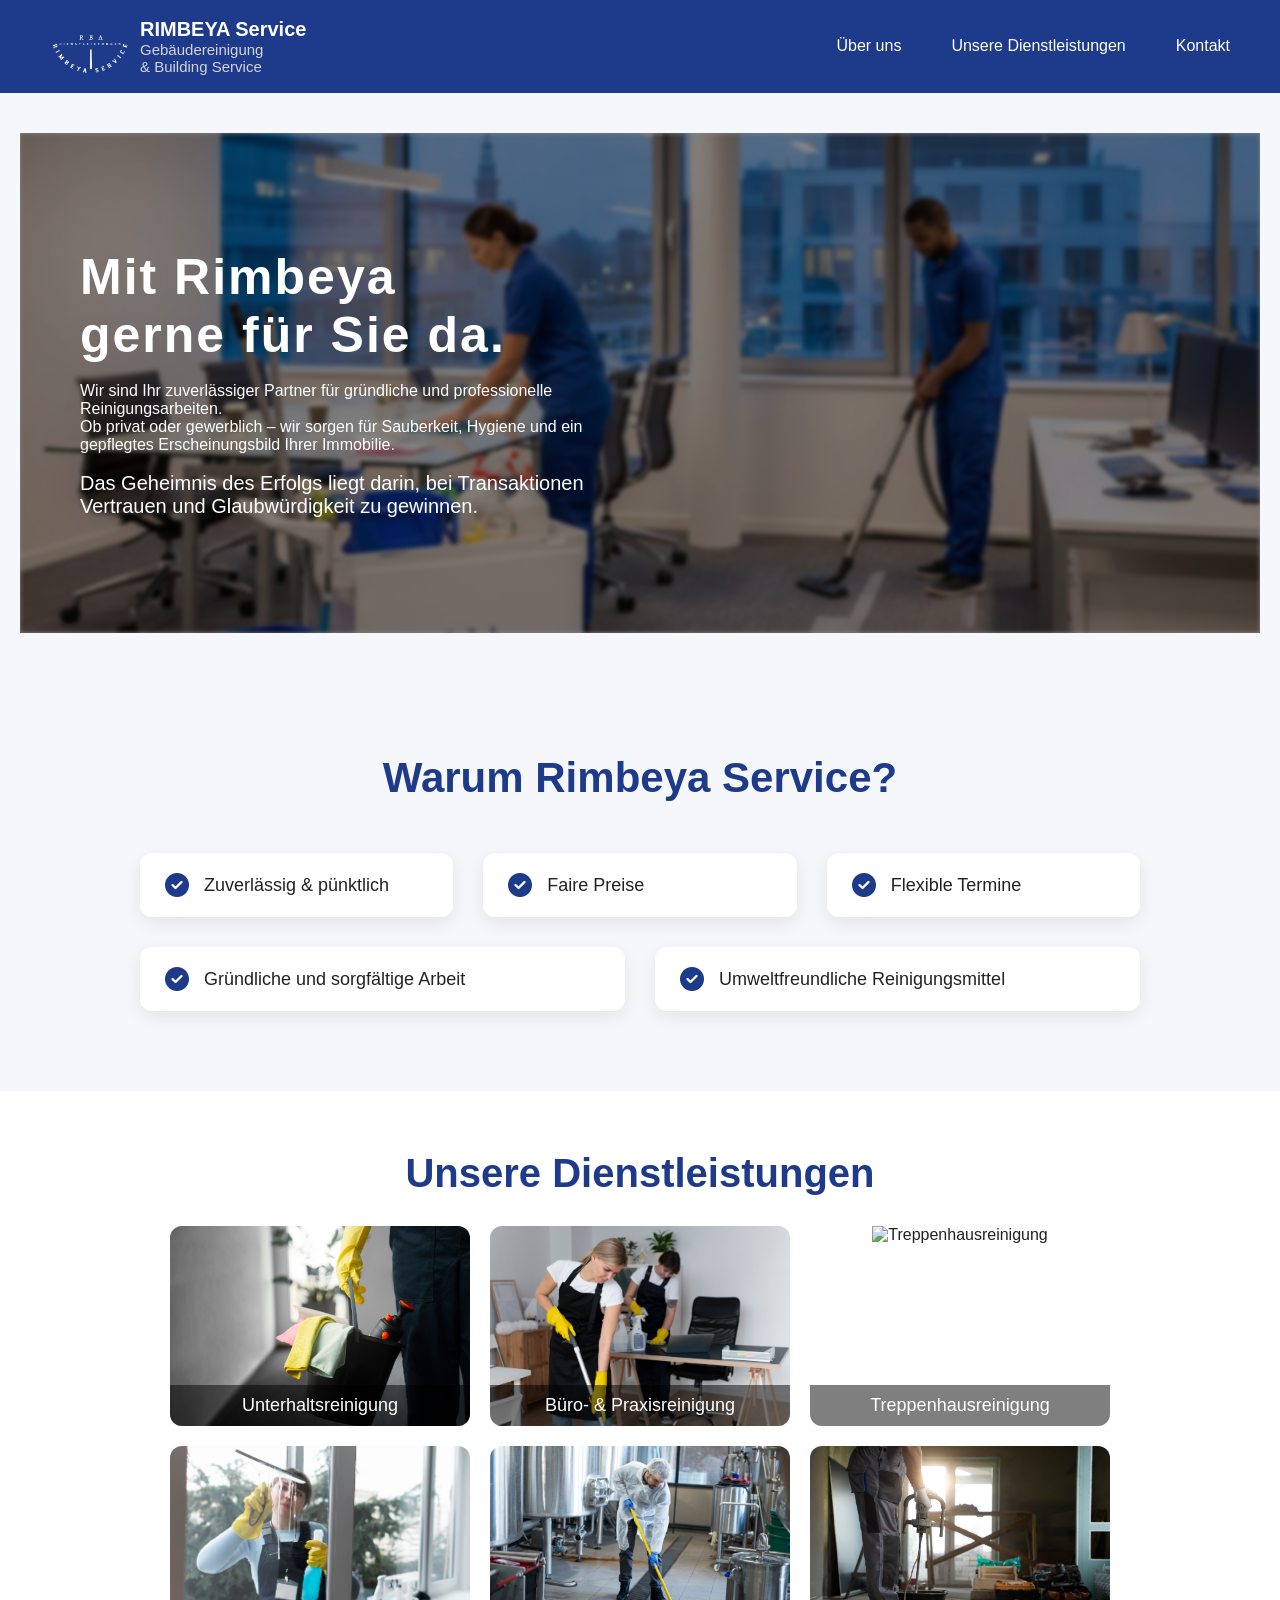
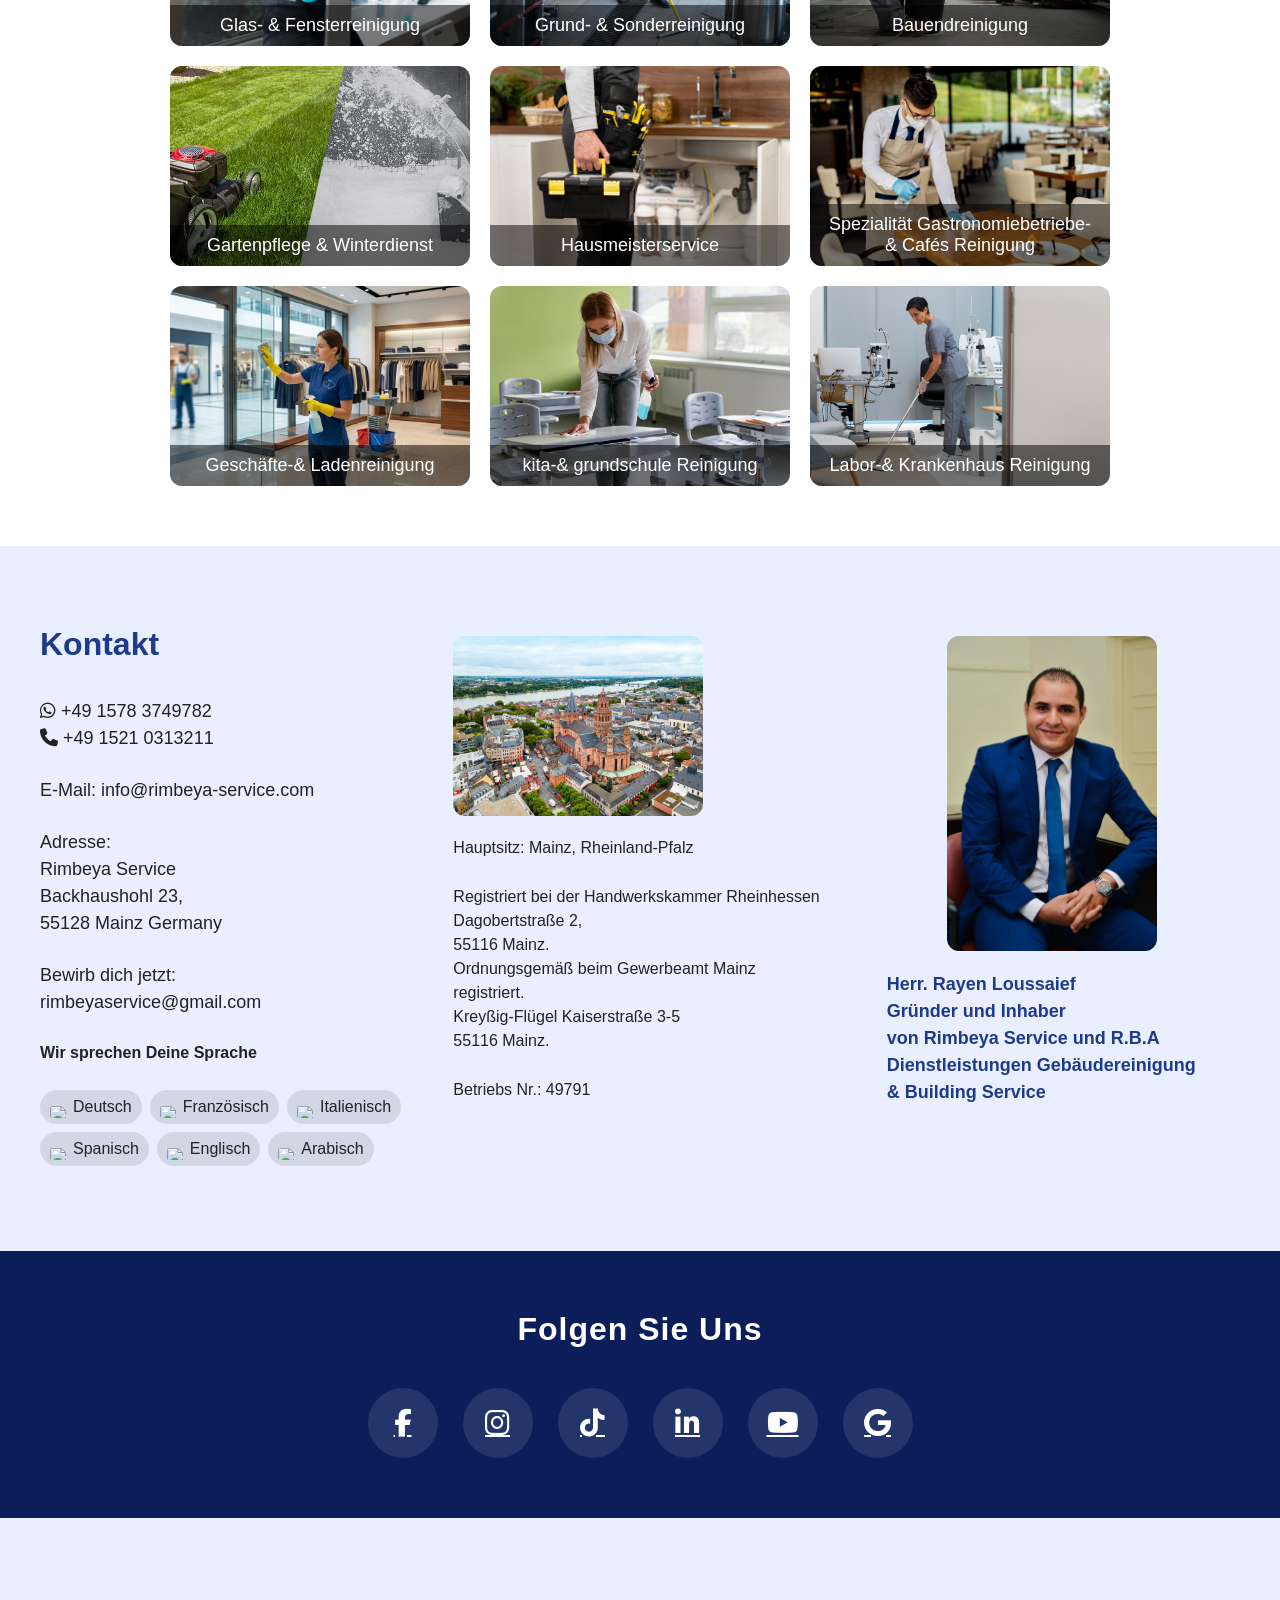
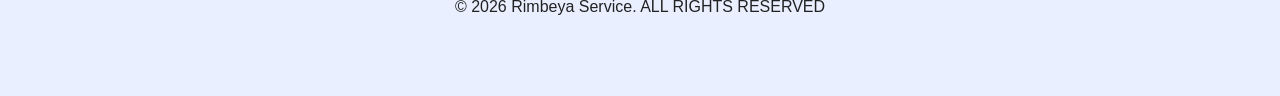
==== commit 841e448b: "Modifications latest" ====
--- a/index.html
+++ b/index.html
@@ -141,7 +141,7 @@
       </div>
       <div class="service-card">
         <img src="img/school.jpg" alt="Hausmeisterservice">
-        <div class="service-overlay">kita-& grundschule reinigung</div>
+        <div class="service-overlay">kita-& grundschule Reinigung</div>
       </div>
       <div class="service-card">
         <img src="img/woman-cleaning-ophthalmologist-s-office.jpg" alt="Hausmeisterservice">
@@ -160,7 +160,7 @@
         <p style="font-size: 18px;"> <i class="fab fa-whatsapp"></i> +49 1578 3749782 </br> <i class="fas fa-phone"></i>
           +49 1521 0313211 </p>
         <p style="font-size: 18px;">E-Mail: info@rimbeya-service.com</p>
-        <p style="font-size: 18px; ">Adresse:</br> Rimbeya Service Backhaushohl 23, </br>55128 Mainz Germany</p>
+        <p style="font-size: 18px; ">Adresse:</br> Rimbeya Service</br> Backhaushohl 23, </br>55128 Mainz Germany</p>
         <p style="font-size: 18px">Bewirb dich jetzt: </br>rimbeyaservice@gmail.com</p>
         <p class="languages-label">Wir sprechen Deine Sprache</p>
 
@@ -199,7 +199,7 @@
           Herr. Rayen Loussaief <br>
           Gründer und Inhaber <br>
           von Rimbeya Service und R.B.A Dienstleistungen
-          Gebäudereinigung <br>und Building Service
+          Gebäudereinigung <br>& Building Service
         </p>
       </div>
 
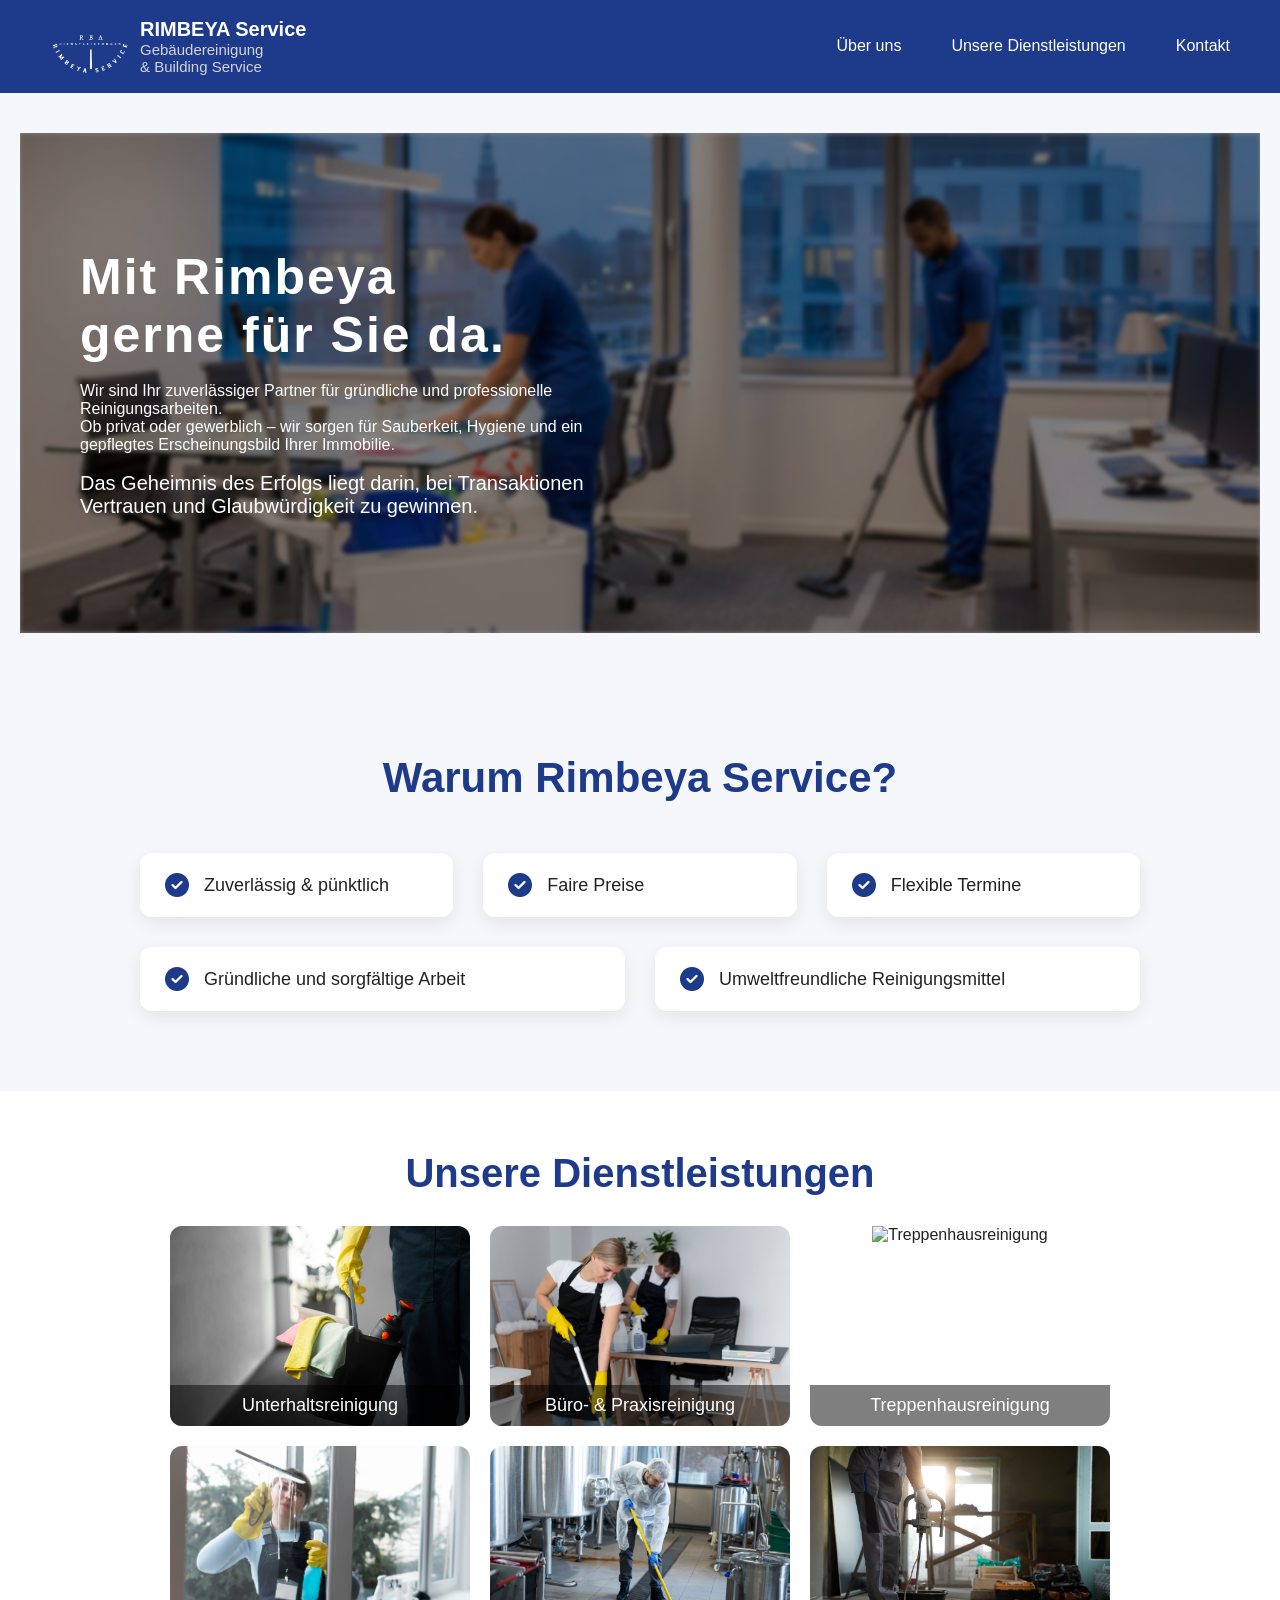
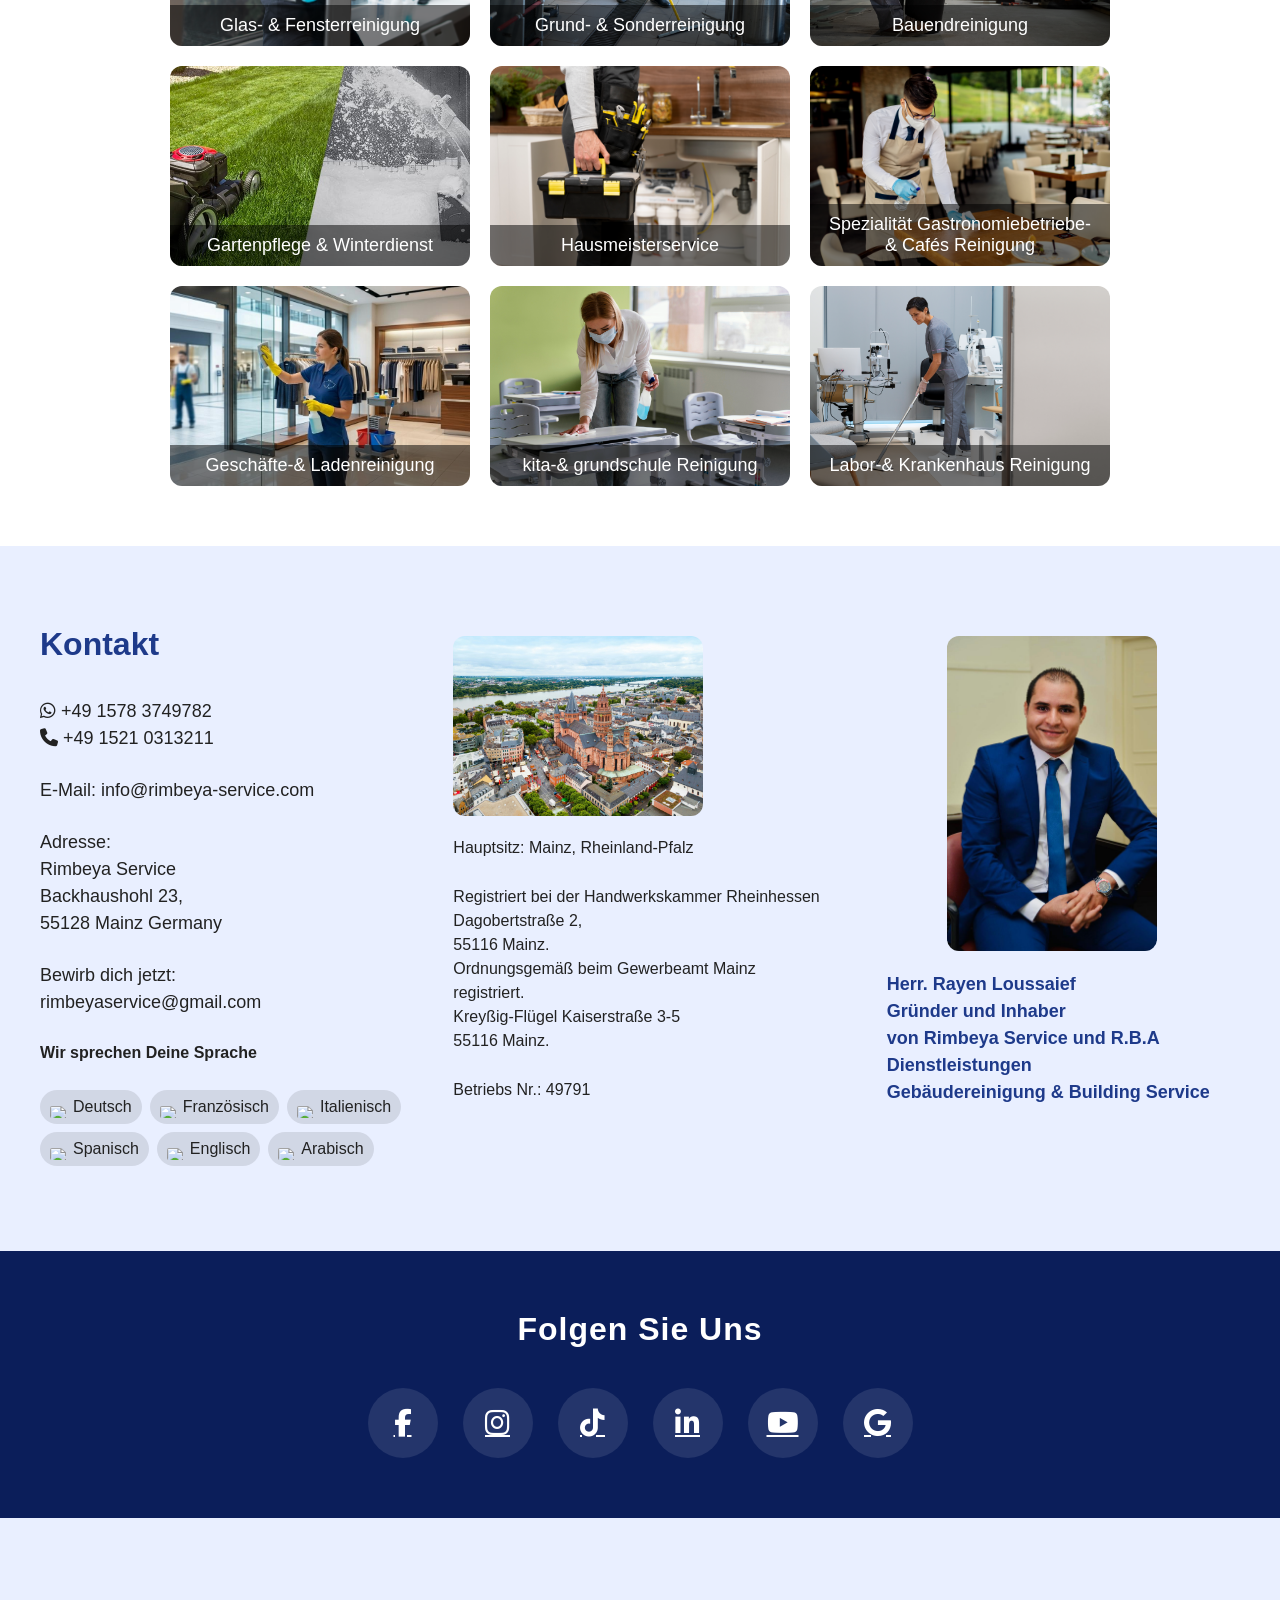
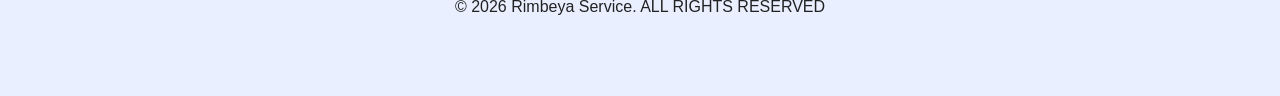
==== commit 4a62ccd8: "update site" ====
--- a/index.html
+++ b/index.html
@@ -198,8 +198,8 @@
         <p style="font-size: 18px; margin-left: 20px;" class="manager-name">
           Herr. Rayen Loussaief <br>
           Gründer und Inhaber <br>
-          von Rimbeya Service und R.B.A Dienstleistungen
-          Gebäudereinigung <br>& Building Service
+          von Rimbeya Service und R.B.A Dienstleistungen <br>
+          Gebäudereinigung & Building Service
         </p>
       </div>
 
